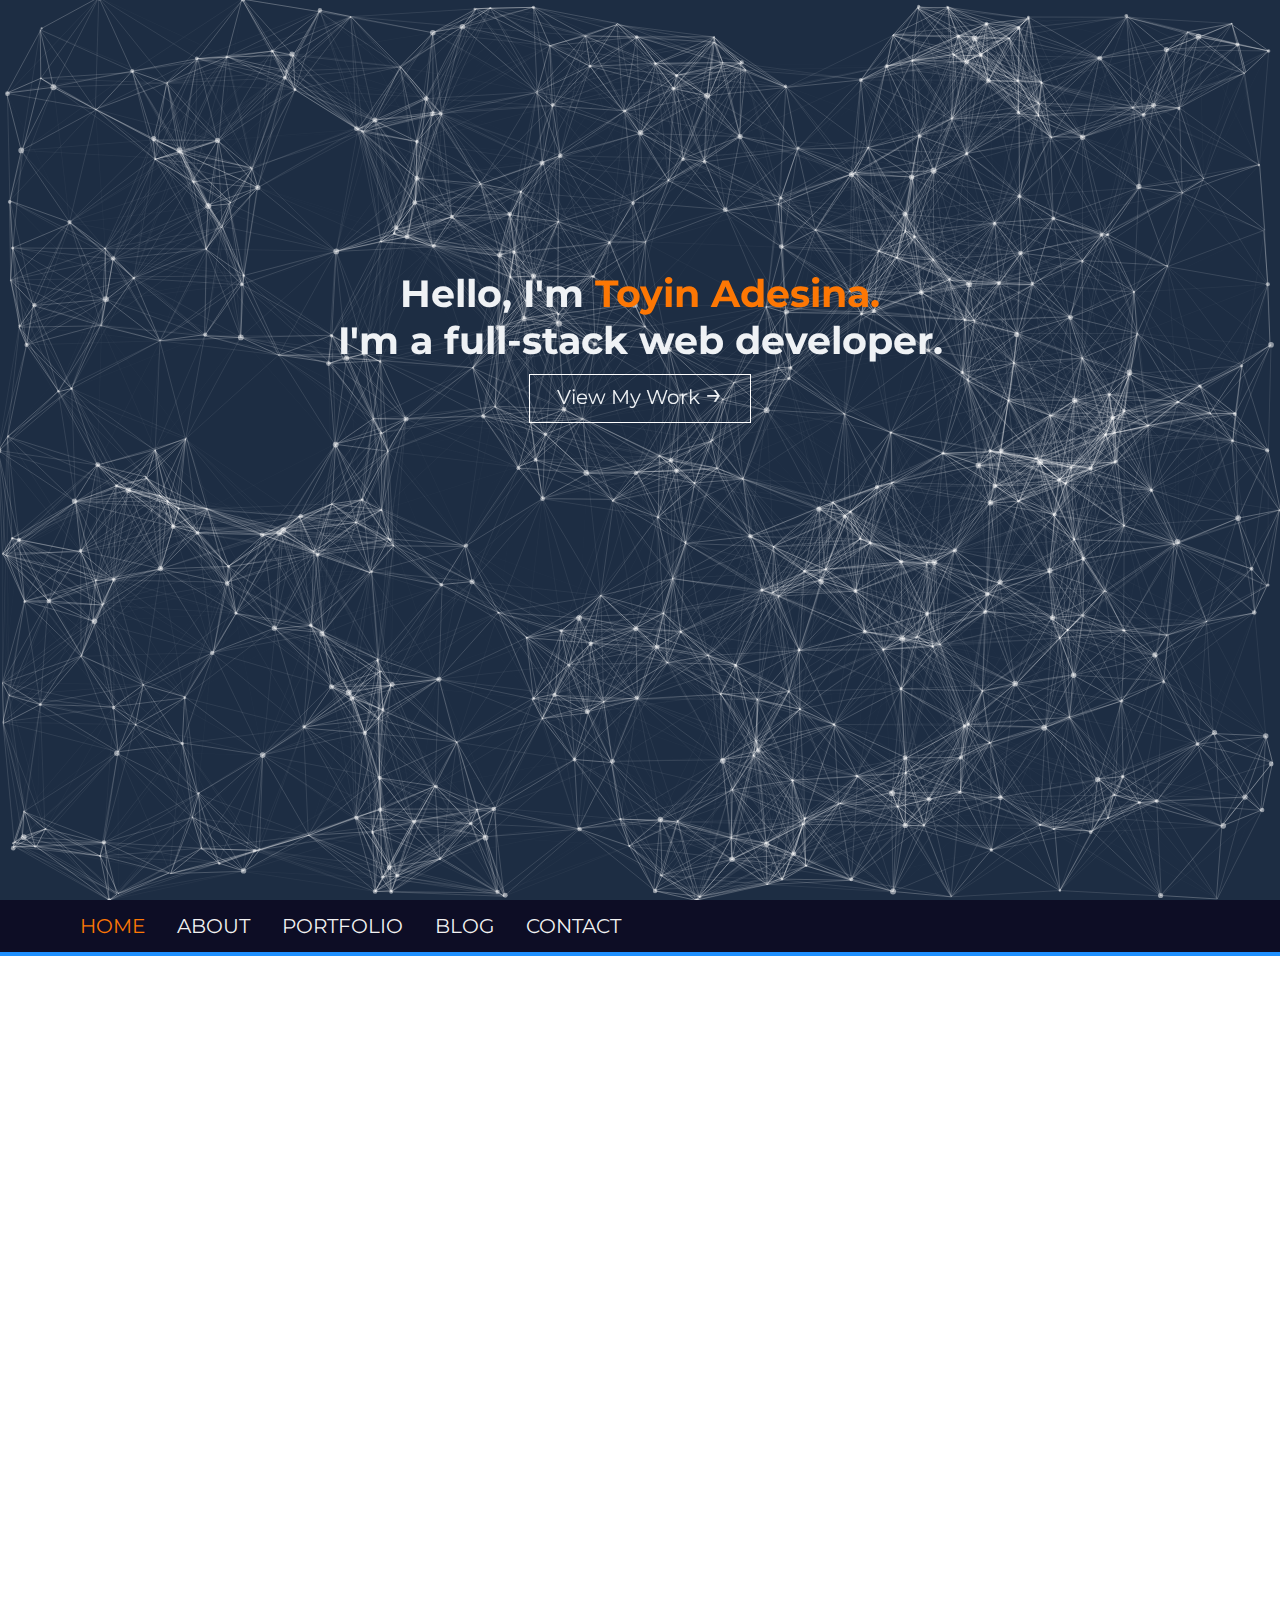
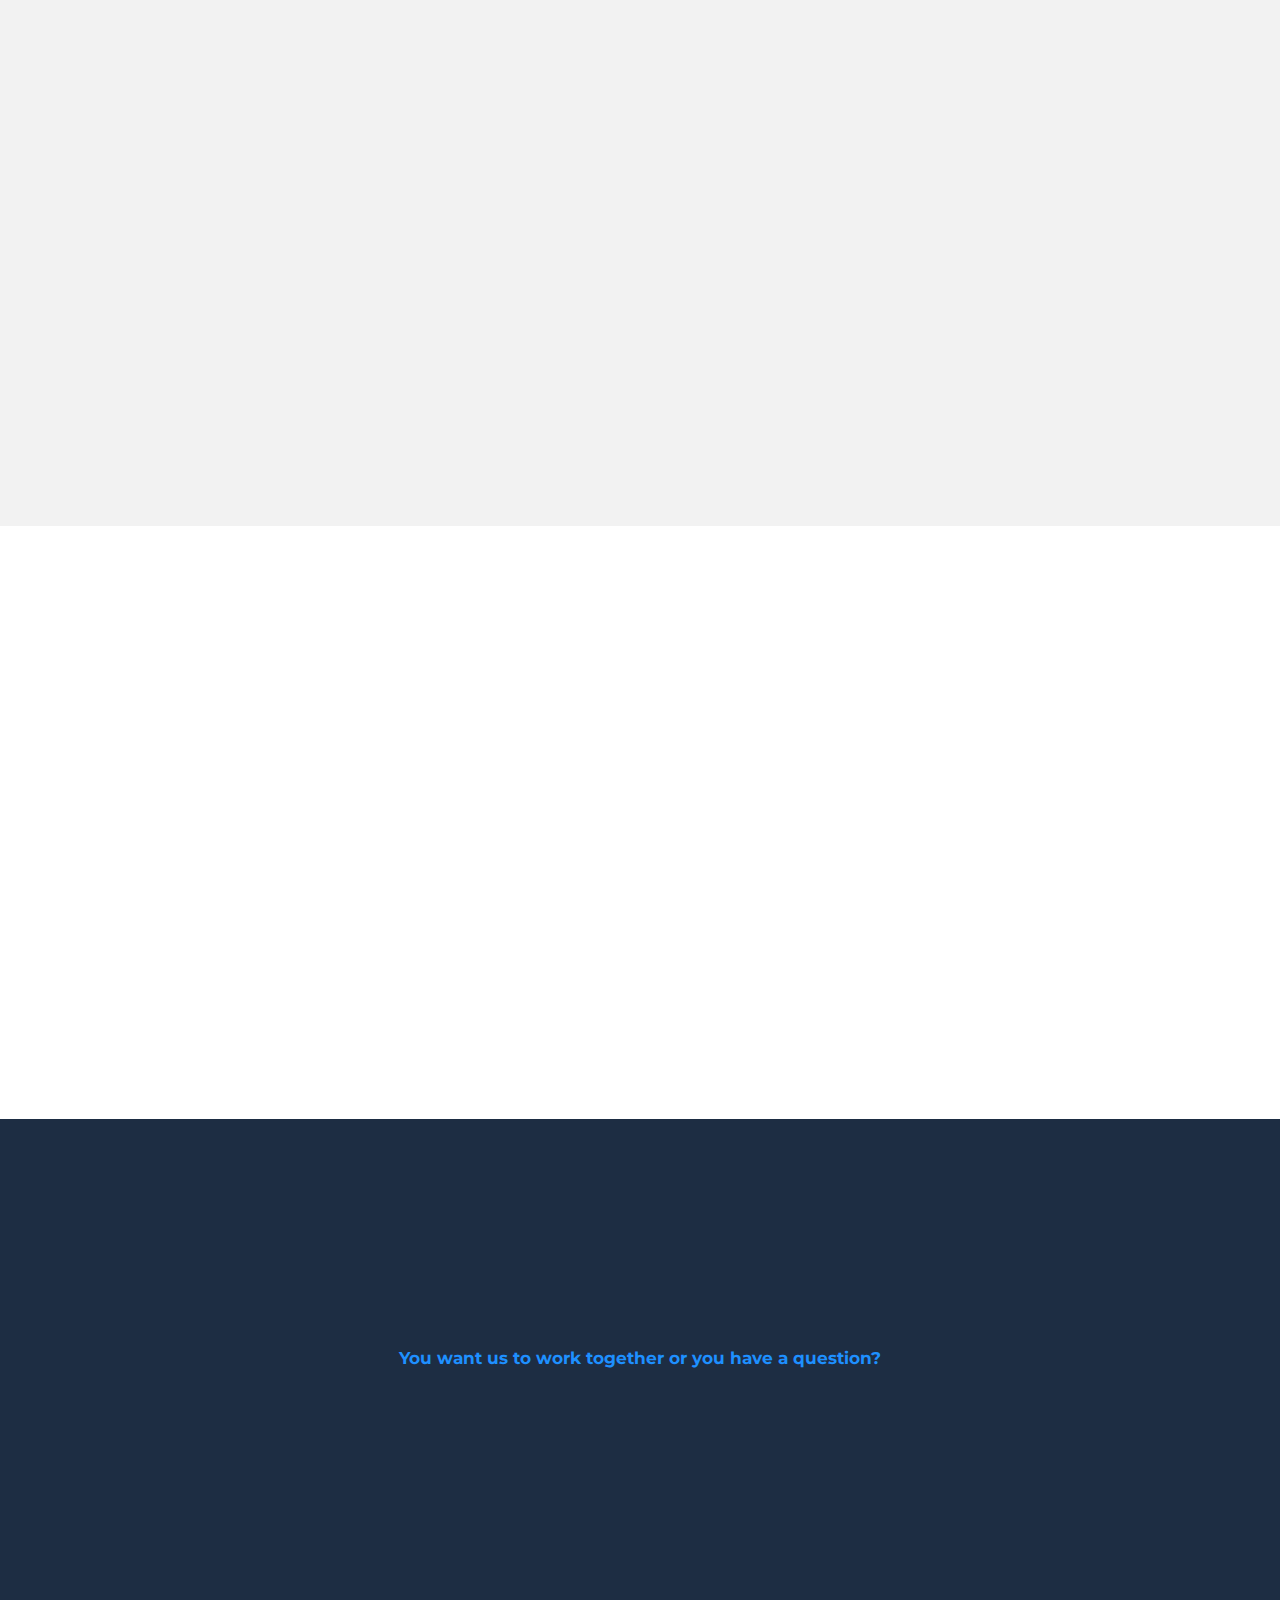
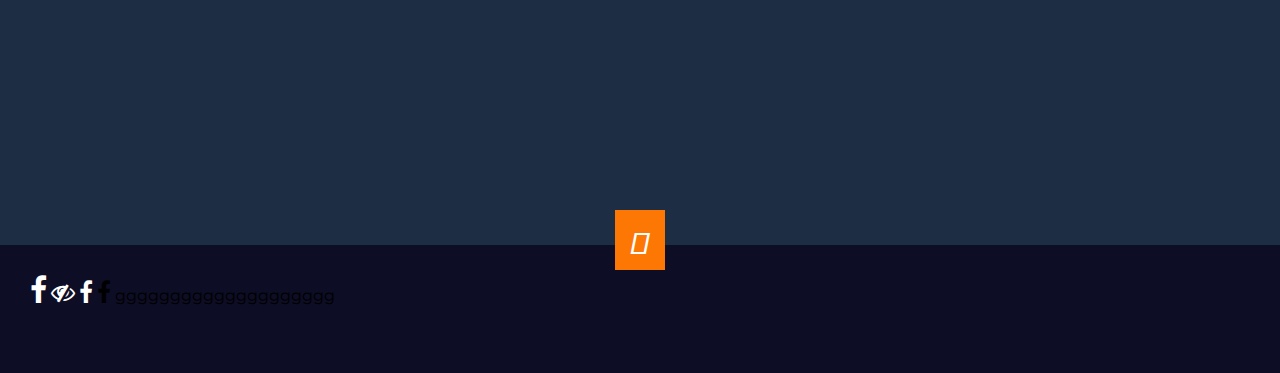
==== index.html @ 6b4f61cc "social media ongoing" ====
<!DOCTYPE html>
<html>
    <head>
        <meta name="viewport" content="width=device-width, initial-scale=1.0">
        <link rel="stylesheet" href="styles.css">
        <link rel="stylesheet" href="https://cdnjs.cloudflare.com/ajax/libs/font-awesome/4.7.0/css/font-awesome.min.css">
        <script src="js/jquery.js"></script>
        <script src="js/script.js"></script>
        <script src="js/particles_mini.js"></script>
        <script src="js/particle.js"></script>
        <script src="js/fontAwesome.js"></script>
        <!-- <script src="js/canvas.js"></script> -->
    </head>
    <body>
        <div class="view" id="home">
            <div id="particles-js" class="home">
                <div class="title">
                    <h1 style=" font-size: 38px;">Hello, I'm <span class="active">Toyin Adesina.</span><br/>
                        I'm a full-stack web developer.
                    </h1>
                    <div class="button">
                        <span>
                            View My Work
                        </span>
                        <span class="arrow">&#8594;</span>
                    </div>
                </div>
            </div>
            <div class="navbar_and_line">
                <div class="navbar">
                    <div class="pad-everything">
                        <a href="#home"><span class="menu active" data="home">Home</span></a>
                        <a href="#about"><span class="menu" data="about">About</span></a>
                        <a href="#projects"><span class="menu" data="portfolio">Portfolio</span></a>
                        <a href="#blog"><span class="menu" data="blog">Blog</span></a>
                        <a href="#contact"><span class="menu" data="contact">Contact</span></a>
                    </div>
                </div>
                <div class="navLine"></div>
            </div>
            <div id="about" class="">
                <div data="about" class="heading appear-div ">
                    <h1 id="aboutHead" class="js-scroll">About</h1>
                    <div class="line js-scroll"></div>
                </div>
                <div id="appear-div" class="appear-div flex-container">
                    <div class="js-scroll" >
                        <div class="qualities-icon">
                            <img src="images/icons8-fast-64.png" alt="Fast Icon" title="Fast Icon" srcset=""/>
                        </div>
                        <div class="qualities-content">
                            <h6>Speed</h6>
                            <p>I build websites that loads very fast and has a lag free interaction. This is my highest priority.</p>
                        </div>
                    </div>
                    <div class="js-scroll" >
                        <div class="qualities-icon">
                            <img src="images/icons8-increase-50.png" alt="Dynamic Icon" title="Dynamic Icon" srcset=""/>
                        </div>
                        <div class="qualities-content">
                            <h6>Dynamic</h6>
                            <p>Enough of viewing static sites, I will help make websites that are "alive". Interactive and Dynamic Website.</p>
                        </div>
                    </div>
                    <div class="js-scroll" >
                        <div class="qualities-icon">
                            <img src="images/icons8-responsive-65.png" alt="Responsive Icon" title="Responsive Icon" srcset=""/>
                        </div>
                        <div class="qualities-content">
                            <h6>Responsiveness</h6>
                            <p>Why will your website be adaptable to only one device. I build sites that are responsive on all devices ranging from Mobile Phones to "Mega" Screen Computers.</p>
                        </div>
                    </div>
                    <div class="js-scroll" >
                        <div class="qualities-icon">
                            <img src="images/icons8-website-64.png" alt="Optimize search Icon" title="Optimize search Icon" srcset=""/>
                        </div>
                        <div class="qualities-content">
                            <h6>SEO</h6>
                            <p>During the fast loading time of my websites, they are easily seen on Search Engine through keyword searches.</p>
                        </div>
                    </div>
                </div>
                <div data="about" class="flex-container-2 appear-div ">
                    <div class="myImgDiv js-scroll">
                        <div class="avatar">
                            <img src="images/Toyin-mirror.jpg" title="Adesina Oluwatoyin" alt="Adesina Toyin Picture">
                        </div>
                        <div class="avatar-content">
                            <h6>Who's this guy?</h6>
                            <p>I'm a Web Developer for Pi Square Tech, Nigeria, a freelance software engineer specialized in both front-end and back-end web development.</p>
                            <a href="#">Let's make something special.</a>
                        </div>
                    </div>
                    <div class="skills js-scroll" style="text-align: left;">
                        <div class="chart">
                            <div class="titleChart" style="width: 90%" >
                                <div class="barChart" >CSS</div> 
                            </div>
                        </div>
                        <div class="chart">
                            <div class="titleChart" style="width: 90%" >
                                <div class="barChart" >HTML</div> 
                            </div>
                        </div>
                        <div class="chart">
                            <div class="titleChart" style="width: 70%" >
                                <div class="barChart" >JavaScript</div> 
                            </div>
                        </div>
                        <div class="chart">
                            <div class="titleChart" style="width: 90%" >
                                <div class="barChart" >Jquery</div> 
                            </div>
                        </div>
                        <div class="chart">
                            <div class="titleChart" style="width: 70%" >
                                <div class="barChart" >React</div> 
                            </div>
                        </div>
                        <div class="chart">
                            <div class="titleChart" style="width: 70%" >
                                <div class="barChart" >Bootstrap</div> 
                            </div>
                        </div>
                        <div class="chart">
                            <div class="titleChart" style="width: 70%" >
                                <div class="barChart" >NodeJs</div> 
                            </div>
                        </div>
                        <div class="chart">
                            <div class="titleChart" style="width: 50%" >
                                <div class="barChart" >PHP</div> 
                            </div>
                        </div>
                        <div class="chart">
                            <div class="titleChart" style="width: 50%" >
                                <div class="barChart" >Photoshop</div> 
                            </div>
                        </div>

                    </div>             
                </div>
                <div id="projects" class="portfolio projects">
                    <div data="portfolio" class="heading appear-div">
                        <h1 id="aboutHead" class="js-scroll">Projects</h1>
                        <div class="line js-scroll"></div>
                    </div>
                    <div data="portfolio" class="flex-container-3 appear-div portfolio-boxes">
                        <!-- <div class="card-box" data-link="https://....">
                            <img src="" alt="">
                        </div> -->
                    </div>
                </div>

                <div class="blog" id="blog">
                    <div data="blog" class="heading appear-div">
                        <h1 id="aboutHead" class="js-scroll">Blog</h1>
                        <div class="line js-scroll"></div>
                    </div>
                    <div data="blog" class="appear-div heading ">
                        <div style="text-align: center; font-size: 40px; margin-bottom: 250px;" class="js-scroll">
                            BLOG COMING SOON!!!
                        </div>
                    </div>
                </div>

                <div class="contact" id="contact">
                    <div data="contact" class="heading-contact appear-div">
                        <h1 id="aboutHead" class="js-scroll">CONTACT</h1>
                        <div class="line-contact js-scroll"></div>
                    </div>
                    <p class="js-scrol">You want us to work together or you have a question?</p>
                    <div data="contact" class="appear-div inputs clear-fix">
                        <div class="js-scroll" style="margin: auto;">
                            <input type="text" placeholder="name"/><br/>
                            <input type="text" placeholder="email"/><br/>
                            <textarea name="" placeholder="Message" id="" rows="10"></textarea>
                        </div>
                        <div class="submit js-scroll" type="submit">Submit</div>
                    </div>
                    <div class="goUp">
                        <!-- <span class="arrow fas">&#xf102;</span> -->
                        <a style="text-decoration: none; color: white;" href="#home">
                            <i style='font-size:30px' class='fas'>&#xf102;</i>
                        </a>
                    </div>
                </div>
                <div class="social-div">
                    <div class="social flex-container-4">
                        <div>
                            <a style="text-decoration: none; color: white;" href="">
                                <i style='font-size:30px' class='fa fa-facebook'></i>
                                <i style="font-size:24px" class="fa">&#xf070;</i>
                                <i style="font-size:24px" class="fa">&#xf09a;</i>
                            </a>
                            <i style="font-size:24px" class="fa">&#xf09a;</i>
                            gggggggggggggggggggg
                        </div>
                        <div>
                            <img src="" alt="">
                        </div>
                        <div>
                            <img src="" alt="" srcset="">
                        </div>
                    </div>
                </div>
                <!-- <div>thehheth heheh eheheh</div> -->
            </div>
        </div>
        <!-- <canvas class="background"></canvas> -->
        <script src="js/particles_mini.js"></script>
        <script src="js/particle.js"></script>
    </body>
</html>
---- styles.css ----
@import url('https://fonts.googleapis.com/css2?family=Montserrat&family=Roboto&display=swap');
*{
    font-family: 'Montserrat', sans-serif;
    margin: 0;
}
.home{
  width: 100%;
  /* height: 100%; */
  /* background-color: #000; */
  background-image: url("");
  background-repeat: no-repeat;
  background-size: cover;
  background-position: 50% 50%;
  height: 100vh;
  background-color: #1d2d43; /*rgb(13, 13, 37);*/
  color: rgb(239, 242, 245);
  /* padding-top: 45vh */
}
view{
  width: 100vw;
}
.title{
  width: 100%;
  margin: auto;
  text-align: center;
  position: absolute;
  top: 30vh;
  /* background-color: blue; */
}
.active{
  color:#fd7704;
}

.button{
  margin-top: 10px;
  border: 1px solid white;
  font-size: 20px;
  width: 200px;
  margin-right: auto; 
  margin-left: auto; 
  padding: 0px 10px 10px 10px;
}
.button:hover{
  background-color: #3f85ec;
  cursor: pointer;
}
.navbar_and_line{
  width: 100%;
  z-index: 3;
}
.navbar_and_line.fixed{
  position: fixed;
  top: 0;
}
.navbar {
  /* padding-left: 20px; */
  overflow: hidden;
  background-color: rgb(13, 13, 37); /*rgb(8, 11, 48);*/
  position: relative;
  top: 0;
  width: 100%;
  transition: position 13s;
}

.navbar a {
  float: left;
  display: block;
  color: #f2f2f2;
  text-align: center;
  padding: 14px 16px;
  text-decoration: none;
  font-size: 20px;
}

.navbar a:hover {
  background: #1d2d43;
  color: #fd7704;
}

.navLine{
  height: 4px;
  background-color: dodgerblue;
}

.pad-everything{
  /* width: 60%; */
  padding-left: 5%;
  padding-right: 5%;
  text-transform: uppercase;
}

.heading{
  margin-top: 100px;
  margin-bottom: 50px;
  /* background-color: rgb(154, 163, 163); */
  text-align: center;
  text-transform: uppercase;
  font-size: 20px;
  color: #282829;
}
.line{
  width: 100px;
  height: 5px;
  background-color: #282829;
  margin-left: auto;
  margin-right: auto;
  margin-top: 10px;
}

.js-scroll {
  opacity: 0;
  transition: opacity 3000ms;
}

.js-scroll.scrolled {
  opacity: 1;
}
.arrow{
  font-size: 30px;
  /* width: 300px; */
}
.flex-container{
  display: flex;
  flex-wrap: wrap;
  /* background-color: DodgerBlue; */
  justify-content: center;
  margin-top: 20px;
}
.flex-container > div{
  /* background-color: #f1f1f1; */
  width: 250px;
  height: 350px;
  margin: 5px;
  text-align: center;
  /* line-height: 75px; */
  padding: 25px;
  color: #404042;
}
.qualities-icon{
  border: 3px solid dodgerblue;
  padding: 10px;
  width: 100px;
  height: 100px;
  margin: auto;
  border-radius: 50%;
}
.qualities-icon > img{
  width: 60px;
  height: 60px;
  position: relative;
  top: 20px;
}
.qualities-content > h6{
  font-size: 20px;
  line-height: 50px;
}
.qualities-content > p{
  line-height: 25px;
  text-align: justify;
}

.flex-container-2{
  display: flex;
  flex-wrap: wrap;
  /* background-color: DodgerBlue; */
  justify-content: center;
  /* margin-top: 20px; */
}
.flex-container-2 > div{
  /* background-color: #f1f1f1; */
  width: 550px;
  height: fit-content;
  margin: 30px;
  text-align: center;
  /* line-height: 75px; */
  padding: 25px;
  color: #404042;
}
.avatar{
  width: 60%;
  height: 300px;
  /* border: 1px solid black; */
  margin: auto;
  padding: 10px;
}
.myImgDiv > div >img {
  height: 100%;
}
.avatar-content{
  width: 60%;
  /* border: 1px solid black; */
  margin: auto;
  padding: 10px;
}
.avatar-content > h6{
  font-size: 20px;
  line-height: 50px;
}
.avatar-content > p{
  line-height: 25px;
  text-align: justify;
}
a, a:hover{
  text-decoration: none;
}
.chart{
  height: 40px;
  background-color: #bec0bc;
  width: 100%;
  margin-bottom: 17px;
  
}
.titleChart{
 height: 40px;
 background-color: #197de2;
}
.barChart{
  height: 30px;
  background-color: #1e90ff;
  width: 10vw;
  text-align: center;
  color: #f2f2f2;
  /* font-size: 1.5vw; */
  font-weight: bold;
  padding-top: 10px;
}

.projects{
  background-color: #f2f2f2;
  padding: 15px;
}
.blog{
  padding: 15px;
}

/* .card-box{} */

.flex-container-3{
  display: flex;
  flex-wrap: wrap;
  /* background-color: DodgerBlue; */
  justify-content: center;
  /* margin-top: 20px; */
}
.flex-container-3 > div{
  background-color: #fff;
  width: 450px;
  height: 200px;
  margin: 10px;
  text-align: center;
  /* line-height: 75px; */
  /* padding: 25px; */
  color: #404042;
}
.card-box{
  /* background-position: center; */
  background-position: center; /* Center the image */
  background-repeat: no-repeat, repeat; /* Do not repeat the image */
  background-size: contain;
  border-radius: 5px;
  box-shadow: 3px 3px 10px 2px;
}
.card-box:hover{
  /* background:rgb(239, 242, 245); */
  /* cursor: pointer; */
}
.overlay-card{
  width: 100%;
  height: 100%;
  background-color: rgb(255, 255, 255, 0.9);
  display: none;
  border-radius: 5px;
  font-size: large;
}

.contact{
  background-color: #1d2d43; /*rgb(13, 13, 37);*/
  padding: 15px;
  color: #fff;
}

.heading-contact{
  margin-top: 100px;
  margin-bottom: 50px;
  /* background-color: rgb(154, 163, 163); */
  text-align: center;
  text-transform: uppercase;
  font-size: 20px;
}
.line-contact{
  width: 100px;
  height: 5px;
  background-color: #ffffff;
  margin-left: auto;
  margin-right: auto;
  margin-top: 10px;
}
.contact > p{
  color: dodgerblue;
  text-align: center;
  font-size: 17px;
  font-weight: bold;
}
div.inputs{
  width: 400px;
  margin: auto;
  padding: 15px;
  /* background-color: dodgerblue; */
}
input, textarea{
  margin-top: 8px;
  width: 100%;
  padding: 10px;
  background-color: rgb(13, 13, 37); /*rgb(8, 11, 48);*/
  border: none;
  color: #fff;
}
input{
  height: 20px;
}
.submit{
  padding: 15px;
  margin-top: 8px;
  border: 1px solid #fff;
  background-color: rgb(13, 13, 37);
  width: 80px;
  /* float: right; */
  /* clear: left; */
  text-align: center;
  margin-bottom: 25px;
}
.submit:hover{
  cursor: pointer;
  background-color: dodgerblue;
}
/* .clear-fix {
  overflow: auto;
} */
.goUp{
  width: 40px;
  height: 40px;
  background-color: #fd7704;
  padding: 15px 5px 5px 5px;
  text-align: center;
  margin: auto;
  position: relative;
  top: 40px;
}
.social-div{
  background-color: rgb(13, 13, 37);
  padding: 30px;
}
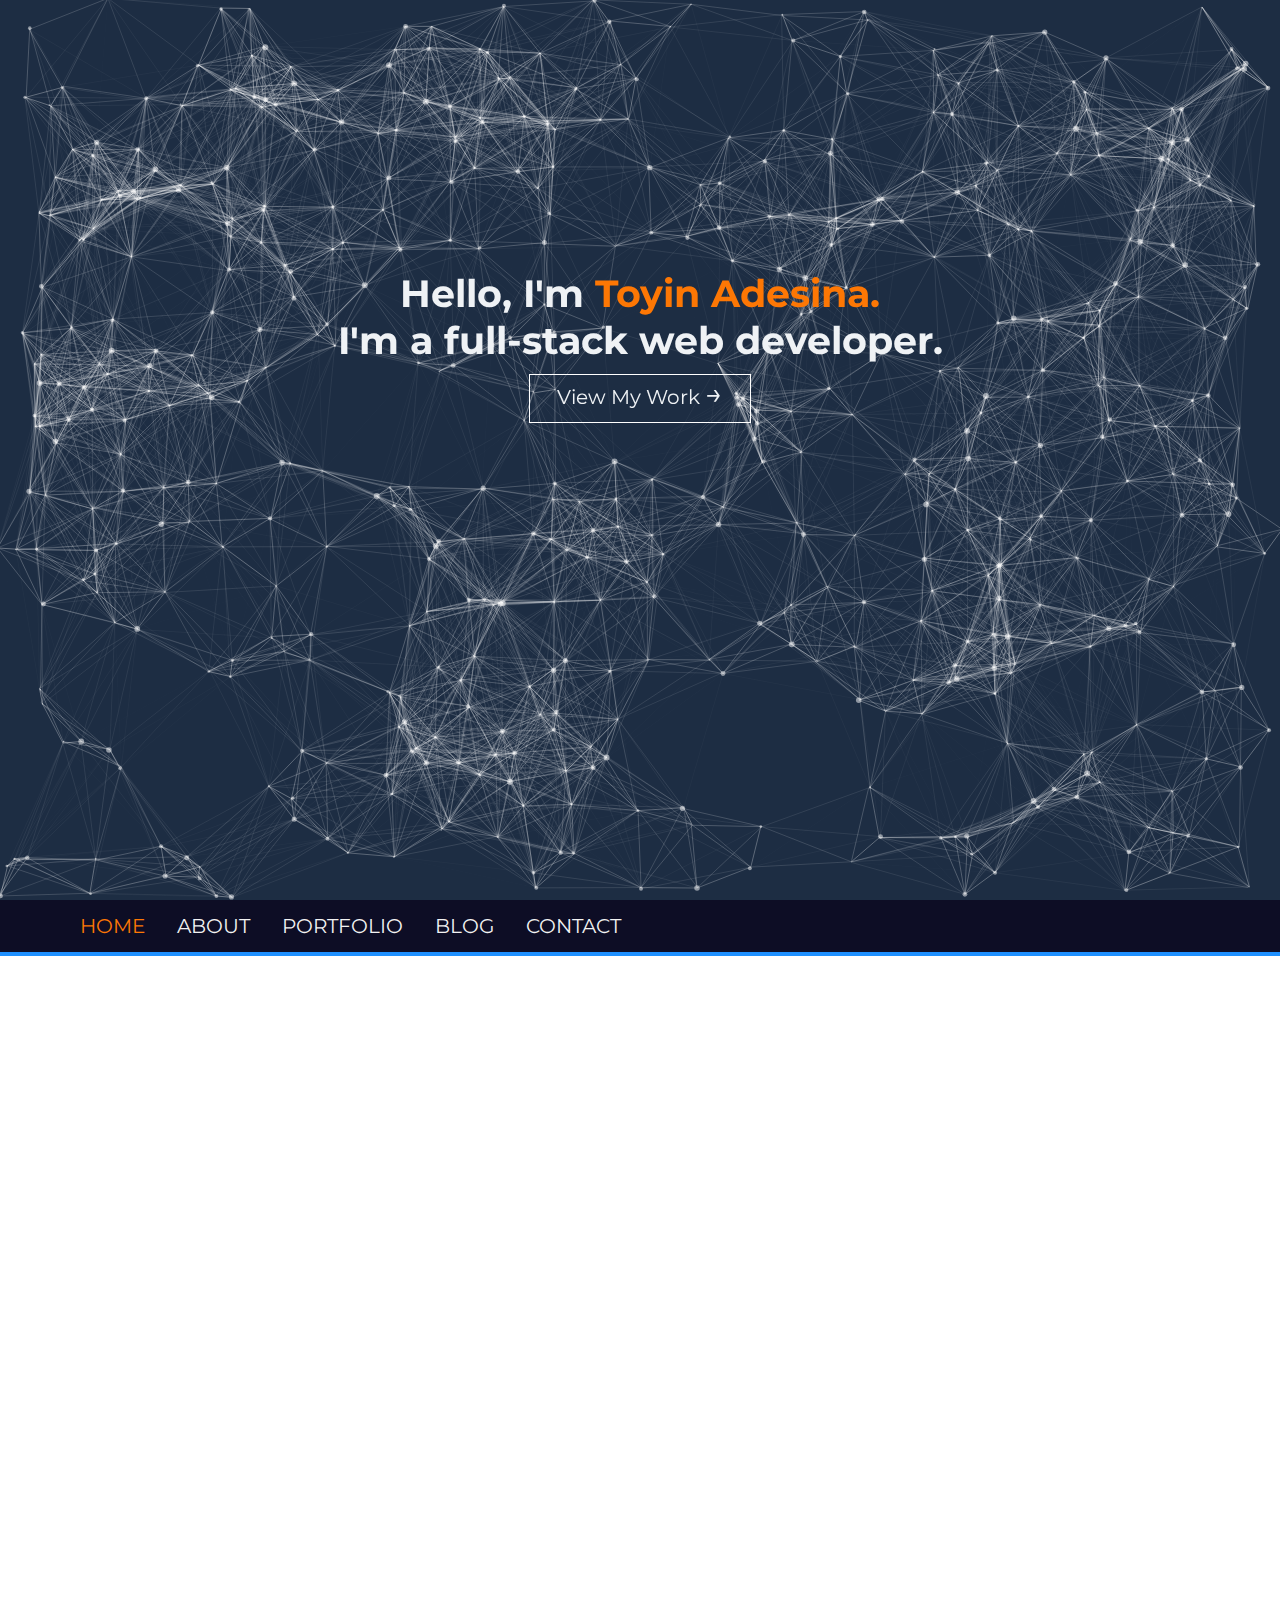
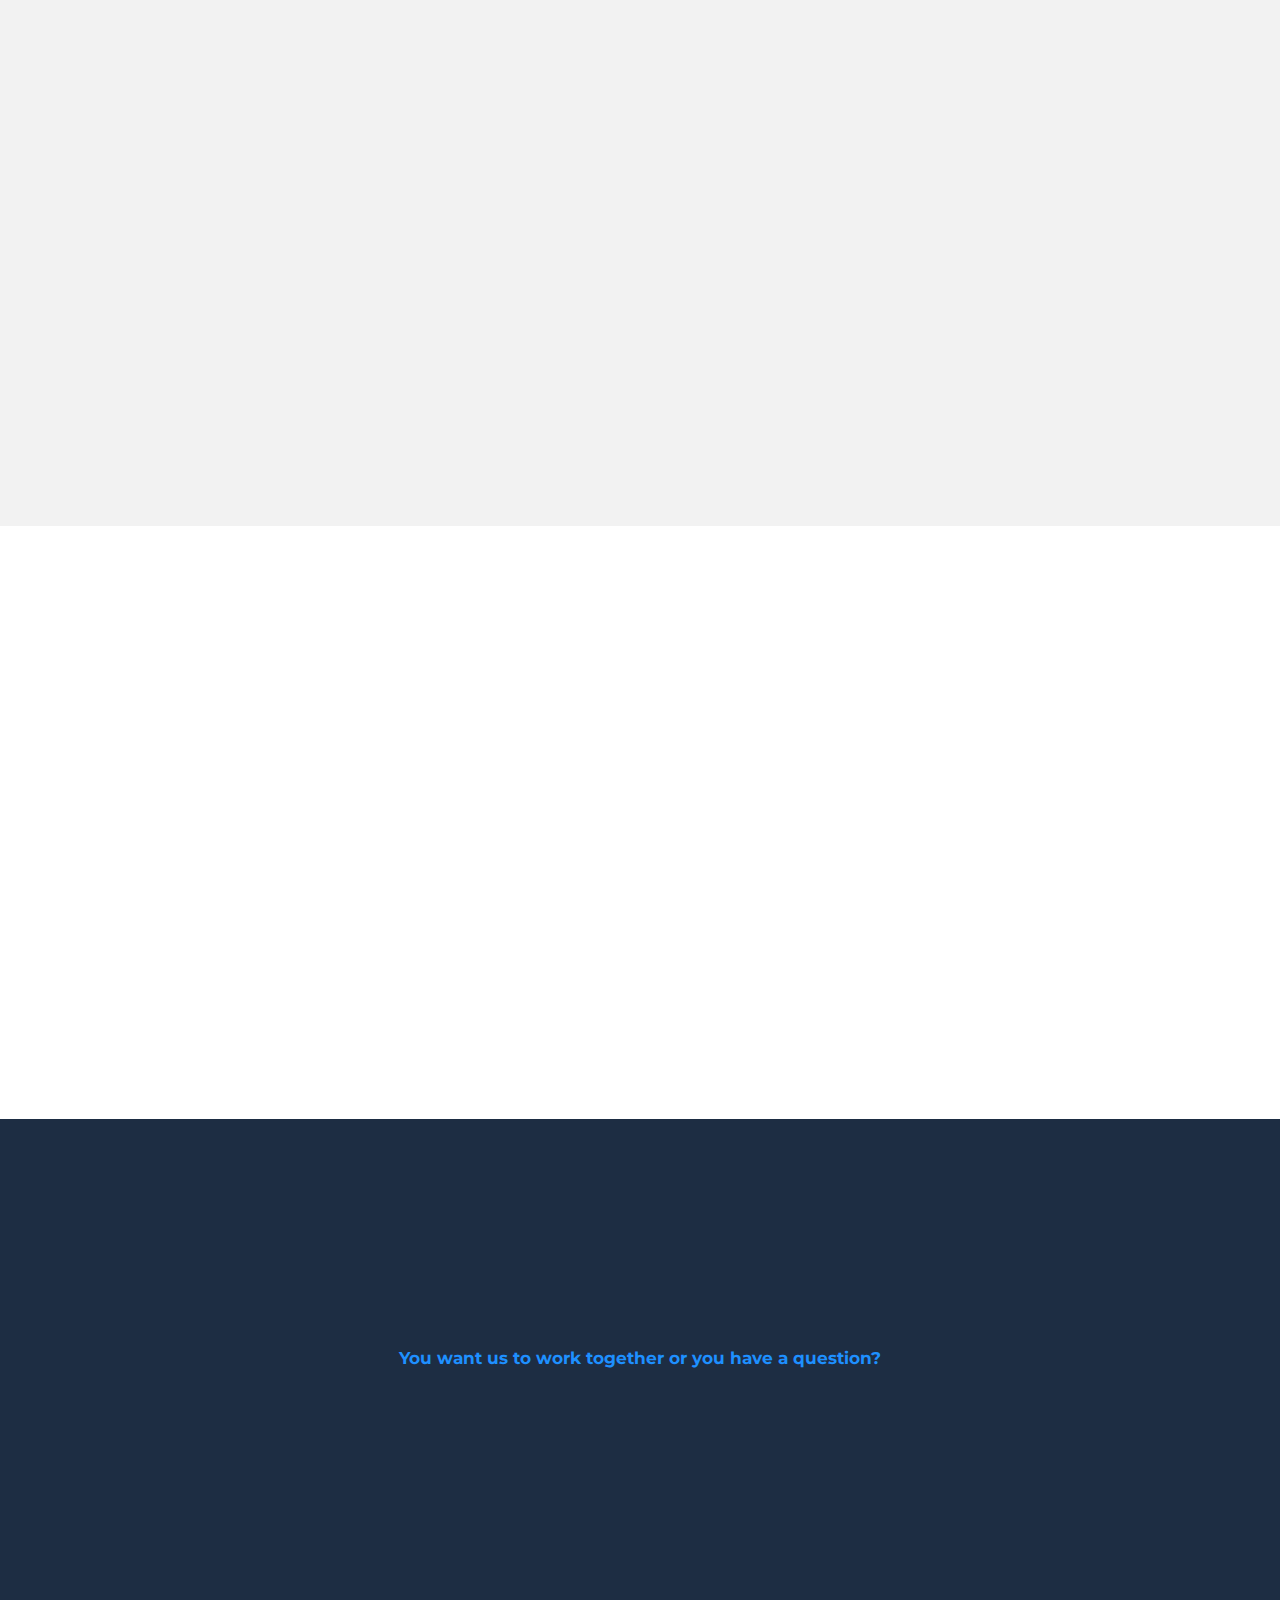
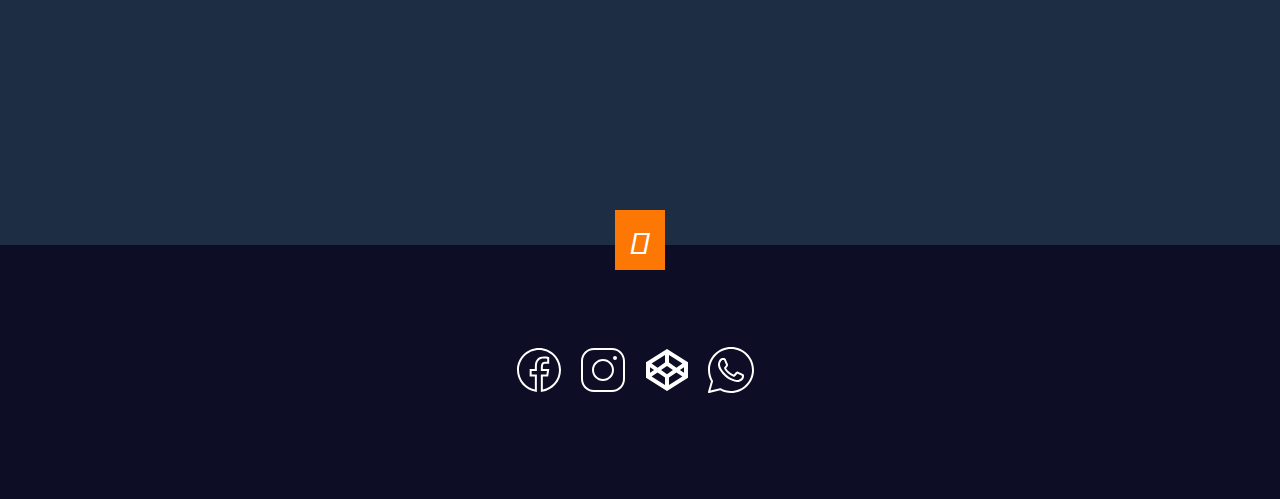
==== commit 31690fdd: "social media done" ====
--- a/index.html
+++ b/index.html
@@ -188,21 +188,30 @@
                 </div>
                 <div class="social-div">
                     <div class="social flex-container-4">
-                        <div>
-                            <a style="text-decoration: none; color: white;" href="">
-                                <i style='font-size:30px' class='fa fa-facebook'></i>
-                                <i style="font-size:24px" class="fa">&#xf070;</i>
-                                <i style="font-size:24px" class="fa">&#xf09a;</i>
-                            </a>
-                            <i style="font-size:24px" class="fa">&#xf09a;</i>
-                            gggggggggggggggggggg
-                        </div>
-                        <div>
-                            <img src="" alt="">
-                        </div>
-                        <div>
-                            <img src="" alt="" srcset="">
-                        </div>
+                        <span>
+                            <a style="text-decoration: none; color: white;" target="_blank" href="https://web.facebook.com/emmanuel.t.adesina/">
+                                <svg fill="#fff" xmlns="http://www.w3.org/2000/svg"  viewBox="0 0 50 50" width="50px" height="50px"><path d="M 25 3 C 12.861562 3 3 12.861562 3 25 C 3 36.019135 11.127533 45.138355 21.712891 46.728516 L 22.861328 46.902344 L 22.861328 29.566406 L 17.664062 29.566406 L 17.664062 26.046875 L 22.861328 26.046875 L 22.861328 21.373047 C 22.861328 18.494965 23.551973 16.599417 24.695312 15.410156 C 25.838652 14.220896 27.528004 13.621094 29.878906 13.621094 C 31.758714 13.621094 32.490022 13.734993 33.185547 13.820312 L 33.185547 16.701172 L 30.738281 16.701172 C 29.349697 16.701172 28.210449 17.475903 27.619141 18.507812 C 27.027832 19.539724 26.84375 20.771816 26.84375 22.027344 L 26.84375 26.044922 L 32.966797 26.044922 L 32.421875 29.564453 L 26.84375 29.564453 L 26.84375 46.929688 L 27.978516 46.775391 C 38.71434 45.319366 47 36.126845 47 25 C 47 12.861562 37.138438 3 25 3 z M 25 5 C 36.057562 5 45 13.942438 45 25 C 45 34.729791 38.035799 42.731796 28.84375 44.533203 L 28.84375 31.564453 L 34.136719 31.564453 L 35.298828 24.044922 L 28.84375 24.044922 L 28.84375 22.027344 C 28.84375 20.989871 29.033574 20.060293 29.353516 19.501953 C 29.673457 18.943614 29.981865 18.701172 30.738281 18.701172 L 35.185547 18.701172 L 35.185547 12.009766 L 34.318359 11.892578 C 33.718567 11.811418 32.349197 11.621094 29.878906 11.621094 C 27.175808 11.621094 24.855567 12.357448 23.253906 14.023438 C 21.652246 15.689426 20.861328 18.170128 20.861328 21.373047 L 20.861328 24.046875 L 15.664062 24.046875 L 15.664062 31.566406 L 20.861328 31.566406 L 20.861328 44.470703 C 11.816995 42.554813 5 34.624447 5 25 C 5 13.942438 13.942438 5 25 5 z"/>
+                                </svg>
+                            </a>
+                        </span>
+                        <span>
+                            <a style="text-decoration: none; color: white;" target="_blank" href="https://www.instagram.com/etoyin.adesina/">
+                                <svg fill="#fff" xmlns="http://www.w3.org/2000/svg"  viewBox="0 0 50 50" width="50px" height="50px"><path d="M 16 3 C 8.8324839 3 3 8.8324839 3 16 L 3 34 C 3 41.167516 8.8324839 47 16 47 L 34 47 C 41.167516 47 47 41.167516 47 34 L 47 16 C 47 8.8324839 41.167516 3 34 3 L 16 3 z M 16 5 L 34 5 C 40.086484 5 45 9.9135161 45 16 L 45 34 C 45 40.086484 40.086484 45 34 45 L 16 45 C 9.9135161 45 5 40.086484 5 34 L 5 16 C 5 9.9135161 9.9135161 5 16 5 z M 37 11 A 2 2 0 0 0 35 13 A 2 2 0 0 0 37 15 A 2 2 0 0 0 39 13 A 2 2 0 0 0 37 11 z M 25 14 C 18.936712 14 14 18.936712 14 25 C 14 31.063288 18.936712 36 25 36 C 31.063288 36 36 31.063288 36 25 C 36 18.936712 31.063288 14 25 14 z M 25 16 C 29.982407 16 34 20.017593 34 25 C 34 29.982407 29.982407 34 25 34 C 20.017593 34 16 29.982407 16 25 C 16 20.017593 20.017593 16 25 16 z"/>
+                                </svg>
+                            </a>
+                        </span>
+                        <span>
+                            <a style="text-decoration: none; color: white;" target="_blank" href="https://codepen.io/etoyin">
+                                <svg fill="#fff" xmlns="http://www.w3.org/2000/svg"  viewBox="0 0 50 50" width="50px" height="50px"><path d="M 25 4 L 4 17.34375 L 4 32.652344 L 25 46 L 46 32.65625 L 46 17.34375 Z M 25 29.183594 L 19.066406 25.070313 L 25 21.023438 L 30.933594 25.070313 Z M 27 17.605469 L 27 9.949219 L 40.429688 18.484375 L 34.410156 22.65625 Z M 23 17.605469 L 15.589844 22.65625 L 9.570313 18.484375 L 23 9.949219 Z M 12.09375 25.042969 L 8 27.832031 L 8 22.203125 Z M 15.570313 27.453125 L 23 32.605469 L 23 40.050781 L 9.589844 31.527344 Z M 27 32.605469 L 34.429688 27.453125 L 40.410156 31.527344 L 27 40.050781 Z M 37.90625 25.042969 L 42 22.203125 L 42 27.832031 Z"/>
+                                </svg>
+                            </a>
+                        </span>
+                        <span>
+                            <a style="text-decoration: none; color: white;" target="_blank" href="https://wa.me/+2347081607729">
+                                <svg fill="#fff" xmlns="http://www.w3.org/2000/svg"  viewBox="0 0 50 50" width="50px" height="50px"><path d="M 25 2 C 12.309534 2 2 12.309534 2 25 C 2 29.079097 3.1186875 32.88588 4.984375 36.208984 L 2.0371094 46.730469 A 1.0001 1.0001 0 0 0 3.2402344 47.970703 L 14.210938 45.251953 C 17.434629 46.972929 21.092591 48 25 48 C 37.690466 48 48 37.690466 48 25 C 48 12.309534 37.690466 2 25 2 z M 25 4 C 36.609534 4 46 13.390466 46 25 C 46 36.609534 36.609534 46 25 46 C 21.278025 46 17.792121 45.029635 14.761719 43.333984 A 1.0001 1.0001 0 0 0 14.033203 43.236328 L 4.4257812 45.617188 L 7.0019531 36.425781 A 1.0001 1.0001 0 0 0 6.9023438 35.646484 C 5.0606869 32.523592 4 28.890107 4 25 C 4 13.390466 13.390466 4 25 4 z M 16.642578 13 C 16.001539 13 15.086045 13.23849 14.333984 14.048828 C 13.882268 14.535548 12 16.369511 12 19.59375 C 12 22.955271 14.331391 25.855848 14.613281 26.228516 L 14.615234 26.228516 L 14.615234 26.230469 C 14.588494 26.195329 14.973031 26.752191 15.486328 27.419922 C 15.999626 28.087653 16.717405 28.96464 17.619141 29.914062 C 19.422612 31.812909 21.958282 34.007419 25.105469 35.349609 C 26.554789 35.966779 27.698179 36.339417 28.564453 36.611328 C 30.169845 37.115426 31.632073 37.038799 32.730469 36.876953 C 33.55263 36.755876 34.456878 36.361114 35.351562 35.794922 C 36.246248 35.22873 37.12309 34.524722 37.509766 33.455078 C 37.786772 32.688244 37.927591 31.979598 37.978516 31.396484 C 38.003976 31.104927 38.007211 30.847602 37.988281 30.609375 C 37.969311 30.371148 37.989581 30.188664 37.767578 29.824219 C 37.302009 29.059804 36.774753 29.039853 36.224609 28.767578 C 35.918939 28.616297 35.048661 28.191329 34.175781 27.775391 C 33.303883 27.35992 32.54892 26.991953 32.083984 26.826172 C 31.790239 26.720488 31.431556 26.568352 30.914062 26.626953 C 30.396569 26.685553 29.88546 27.058933 29.587891 27.5 C 29.305837 27.918069 28.170387 29.258349 27.824219 29.652344 C 27.819619 29.649544 27.849659 29.663383 27.712891 29.595703 C 27.284761 29.383815 26.761157 29.203652 25.986328 28.794922 C 25.2115 28.386192 24.242255 27.782635 23.181641 26.847656 L 23.181641 26.845703 C 21.603029 25.455949 20.497272 23.711106 20.148438 23.125 C 20.171937 23.09704 20.145643 23.130901 20.195312 23.082031 L 20.197266 23.080078 C 20.553781 22.728924 20.869739 22.309521 21.136719 22.001953 C 21.515257 21.565866 21.68231 21.181437 21.863281 20.822266 C 22.223954 20.10644 22.02313 19.318742 21.814453 18.904297 L 21.814453 18.902344 C 21.828863 18.931014 21.701572 18.650157 21.564453 18.326172 C 21.426943 18.001263 21.251663 17.580039 21.064453 17.130859 C 20.690033 16.232501 20.272027 15.224912 20.023438 14.634766 L 20.023438 14.632812 C 19.730591 13.937684 19.334395 13.436908 18.816406 13.195312 C 18.298417 12.953717 17.840778 13.022402 17.822266 13.021484 L 17.820312 13.021484 C 17.450668 13.004432 17.045038 13 16.642578 13 z M 16.642578 15 C 17.028118 15 17.408214 15.004701 17.726562 15.019531 C 18.054056 15.035851 18.033687 15.037192 17.970703 15.007812 C 17.906713 14.977972 17.993533 14.968282 18.179688 15.410156 C 18.423098 15.98801 18.84317 16.999249 19.21875 17.900391 C 19.40654 18.350961 19.582292 18.773816 19.722656 19.105469 C 19.863021 19.437122 19.939077 19.622295 20.027344 19.798828 L 20.027344 19.800781 L 20.029297 19.802734 C 20.115837 19.973483 20.108185 19.864164 20.078125 19.923828 C 19.867096 20.342656 19.838461 20.445493 19.625 20.691406 C 19.29998 21.065838 18.968453 21.483404 18.792969 21.65625 C 18.639439 21.80707 18.36242 22.042032 18.189453 22.501953 C 18.016221 22.962578 18.097073 23.59457 18.375 24.066406 C 18.745032 24.6946 19.964406 26.679307 21.859375 28.347656 C 23.05276 29.399678 24.164563 30.095933 25.052734 30.564453 C 25.940906 31.032973 26.664301 31.306607 26.826172 31.386719 C 27.210549 31.576953 27.630655 31.72467 28.119141 31.666016 C 28.607627 31.607366 29.02878 31.310979 29.296875 31.007812 L 29.298828 31.005859 C 29.655629 30.601347 30.715848 29.390728 31.224609 28.644531 C 31.246169 28.652131 31.239109 28.646231 31.408203 28.707031 L 31.408203 28.708984 L 31.410156 28.708984 C 31.487356 28.736474 32.454286 29.169267 33.316406 29.580078 C 34.178526 29.990889 35.053561 30.417875 35.337891 30.558594 C 35.748225 30.761674 35.942113 30.893881 35.992188 30.894531 C 35.995572 30.982516 35.998992 31.07786 35.986328 31.222656 C 35.951258 31.624292 35.8439 32.180225 35.628906 32.775391 C 35.523582 33.066746 34.975018 33.667661 34.283203 34.105469 C 33.591388 34.543277 32.749338 34.852514 32.4375 34.898438 C 31.499896 35.036591 30.386672 35.087027 29.164062 34.703125 C 28.316336 34.437036 27.259305 34.092596 25.890625 33.509766 C 23.114812 32.325956 20.755591 30.311513 19.070312 28.537109 C 18.227674 27.649908 17.552562 26.824019 17.072266 26.199219 C 16.592866 25.575584 16.383528 25.251054 16.208984 25.021484 L 16.207031 25.019531 C 15.897202 24.609805 14 21.970851 14 19.59375 C 14 17.077989 15.168497 16.091436 15.800781 15.410156 C 16.132721 15.052495 16.495617 15 16.642578 15 z"/>
+                                </svg>
+                            </a>
+                        </span>
                     </div>
                 </div>
                 <!-- <div>thehheth heheh eheheh</div> -->
--- a/styles.css
+++ b/styles.css
@@ -348,5 +348,15 @@
 }
 .social-div{
   background-color: rgb(13, 13, 37);
-  padding: 30px;
+  padding: 100px;
+}
+
+.social{
+  width: 300px;
+  margin: auto;
+  /* background-color: #f2f2f2; */
+  text-align: center;
+}
+.social>span{
+  margin-right: 10px;
 }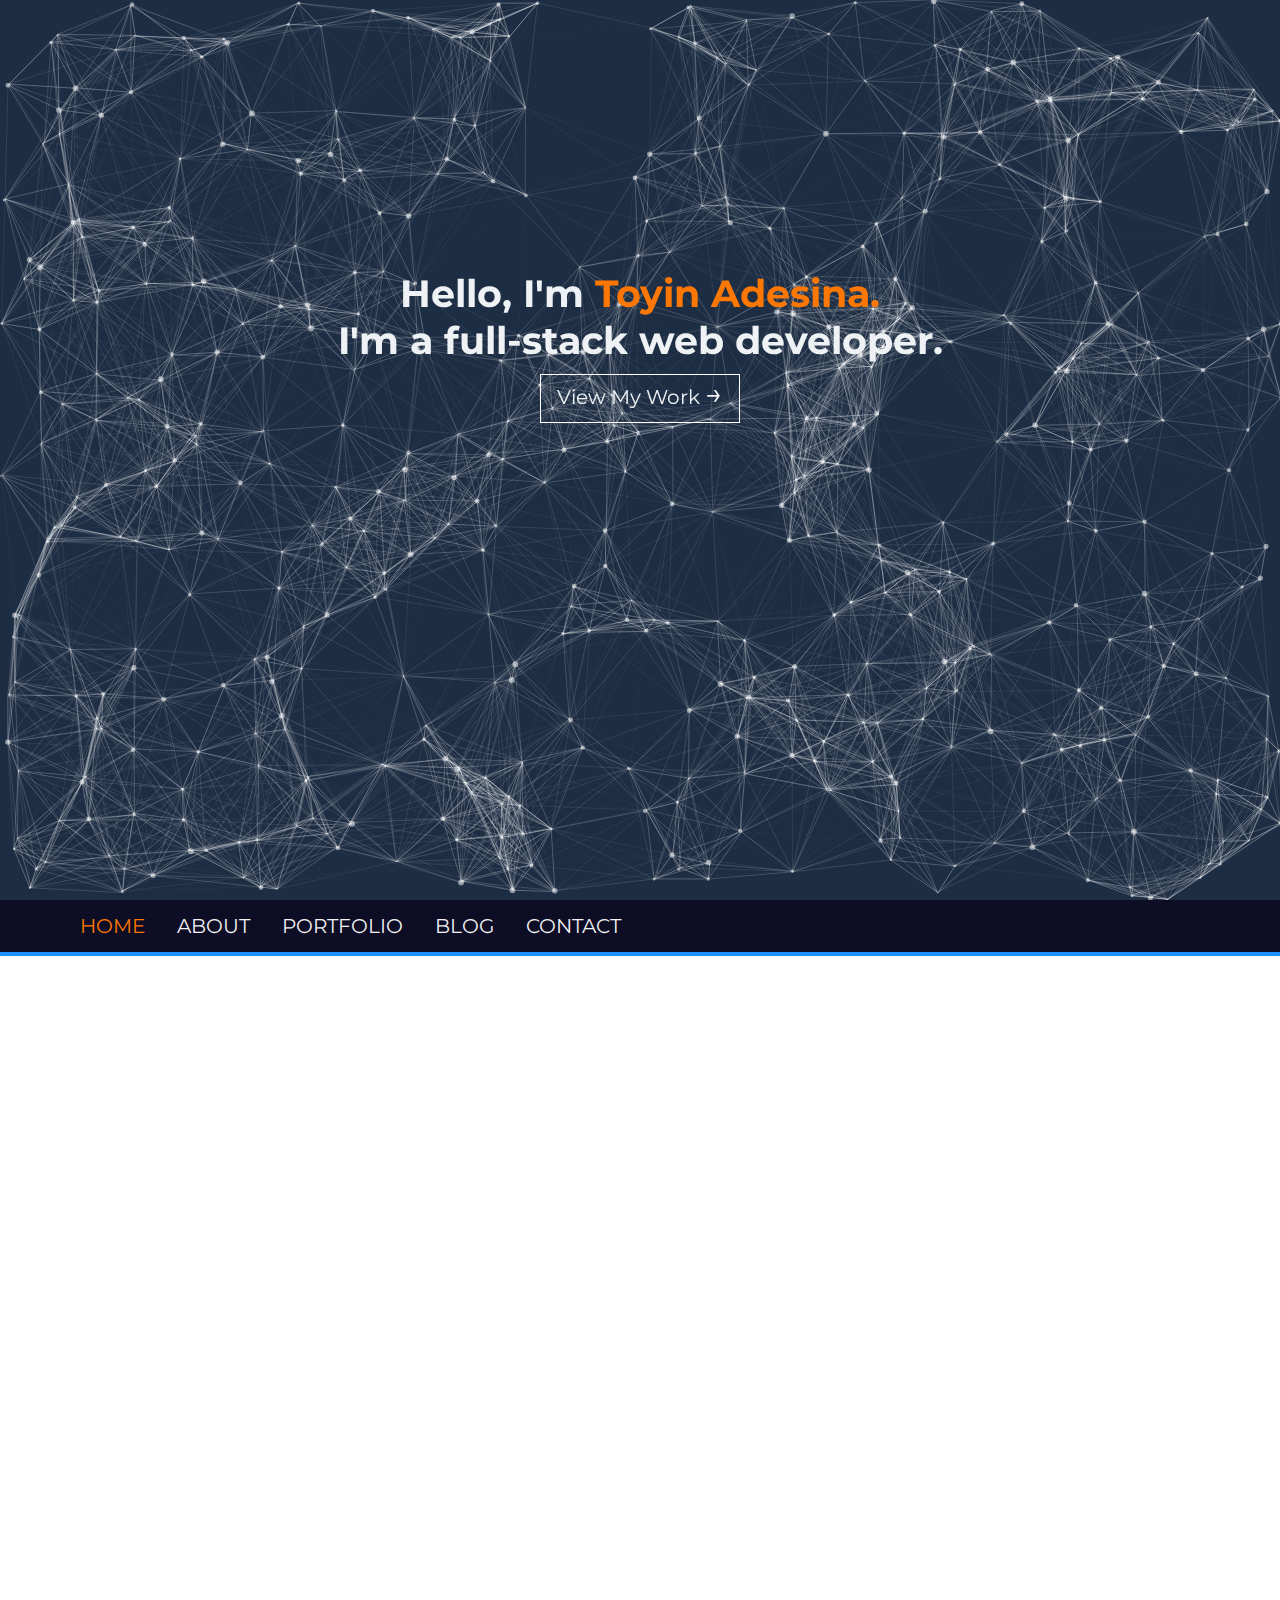
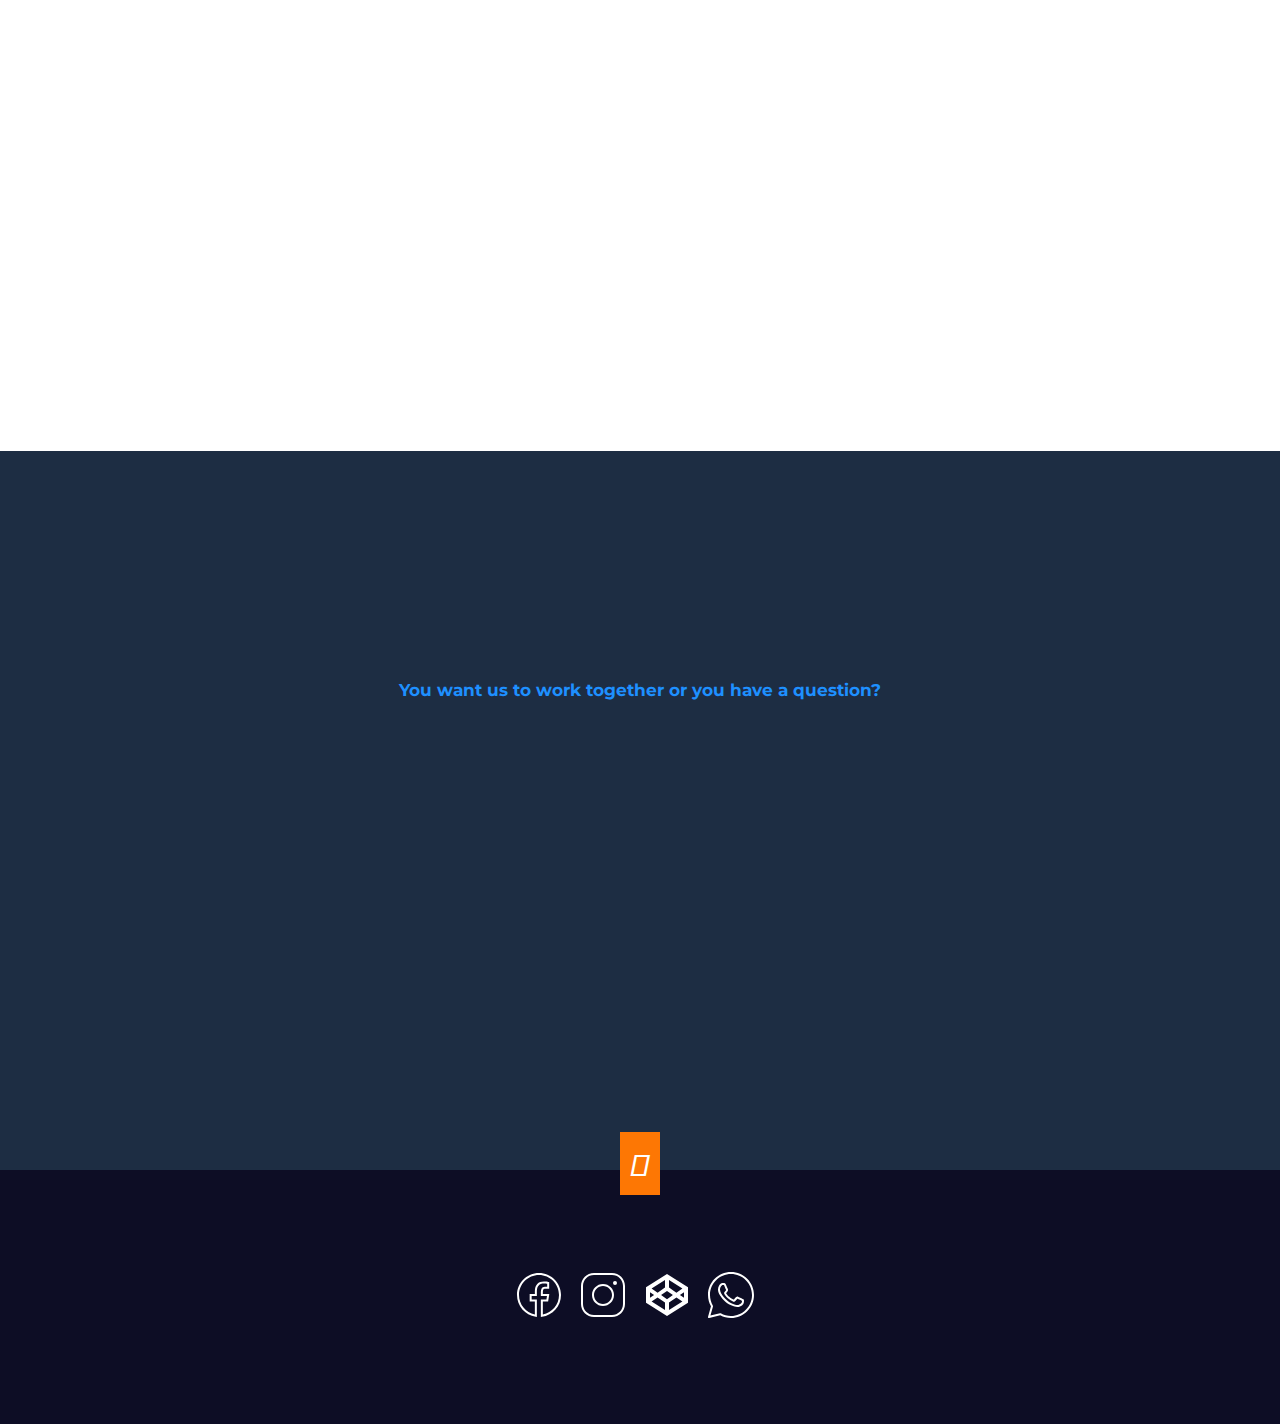
==== commit 0a02aaba: "mobile done" ====
--- a/index.html
+++ b/index.html
@@ -36,6 +36,19 @@
                         <a href="#contact"><span class="menu" data="contact">Contact</span></a>
                     </div>
                 </div>
+                <div class="responsive_nav">
+                    <div class="pad-everything">
+                        <div class="nav-icon open"><i style="font-size: 30px;" class="fa fa-navicon"></i></div>
+                        <div class="nav-icon close"><i style="font-size: 30px;" class="fa fa-close"></i></div>
+                        <div class="clickables">
+                            <a href="#home"><div class="menu active" data="home">Home</div></a>
+                            <a href="#about"><div class="menu" data="about">About</div></a>
+                            <a href="#projects"><div class="menu" data="portfolio">Portfolio</div></a>
+                            <a href="#blog"><div class="menu" data="blog">Blog</div></a>
+                            <a href="#contact"><div class="menu" data="contact">Contact</div></a>
+                        </div>
+                    </div>
+                </div>
                 <div class="navLine"></div>
             </div>
             <div id="about" class="">
@@ -172,11 +185,11 @@
                     </div>
                     <p class="js-scrol">You want us to work together or you have a question?</p>
                     <div data="contact" class="appear-div inputs clear-fix">
-                        <div class="js-scroll" style="margin: auto;">
+                        <form class="js-scroll form" style="margin: auto;">
                             <input type="text" placeholder="name"/><br/>
                             <input type="text" placeholder="email"/><br/>
                             <textarea name="" placeholder="Message" id="" rows="10"></textarea>
-                        </div>
+                        </form>
                         <div class="submit js-scroll" type="submit">Submit</div>
                     </div>
                     <div class="goUp">
--- a/styles.css
+++ b/styles.css
@@ -2,6 +2,12 @@
 *{
     font-family: 'Montserrat', sans-serif;
     margin: 0;
+}
+html {
+  box-sizing: border-box;
+}
+*, *:before, *:after {
+  box-sizing: inherit;
 }
 .home{
   width: 100%;
@@ -61,7 +67,38 @@
   width: 100%;
   transition: position 13s;
 }
-
+.responsive_nav{
+  display: none;
+  overflow: hidden;
+  background-color: rgb(13, 13, 37); /*rgb(8, 11, 48);*/
+  position: relative;
+  top: 0;
+  width: 100%;
+  transition: position 13s;
+  color: #fff;
+}
+.nav-icon{
+  padding: 14px 16px;
+}
+.responsive_nav a {
+  /* float: left; */
+  display: block;
+  color: #f2f2f2;
+  /* text-align: center; */
+  padding: 14px 16px;
+  text-decoration: none;
+  font-size: 20px;
+}
+.close{
+  display: none;
+}
+.clickables{
+  max-height: 0px;
+}
+.clickables.animate{
+  max-height: 100%;
+  /* transition: max-height; */
+}
 .navbar a {
   float: left;
   display: block;
@@ -215,7 +252,7 @@
  background-color: #197de2;
 }
 .barChart{
-  height: 30px;
+  height: 40px;
   background-color: #1e90ff;
   width: 10vw;
   text-align: center;
@@ -304,7 +341,7 @@
 div.inputs{
   width: 400px;
   margin: auto;
-  padding: 15px;
+  /* padding: 15px; */
   /* background-color: dodgerblue; */
 }
 input, textarea{
@@ -316,14 +353,14 @@
   color: #fff;
 }
 input{
-  height: 20px;
+  height: 50px;
 }
 .submit{
   padding: 15px;
   margin-top: 8px;
   border: 1px solid #fff;
   background-color: rgb(13, 13, 37);
-  width: 80px;
+  width: 25%;
   /* float: right; */
   /* clear: left; */
   text-align: center;
@@ -338,7 +375,7 @@
 } */
 .goUp{
   width: 40px;
-  height: 40px;
+  height: 63px;
   background-color: #fd7704;
   padding: 15px 5px 5px 5px;
   text-align: center;
@@ -359,4 +396,22 @@
 }
 .social>span{
   margin-right: 10px;
+}
+
+
+@media screen and (max-width: 700px) {
+  .responsive_nav{
+    display: block;
+  }
+  .navbar{
+    display: none;
+  }
+  div.inputs{
+    width: 100%
+  }
+
+  .navbar_and_line{
+    width: 100%;
+  }
+  
 }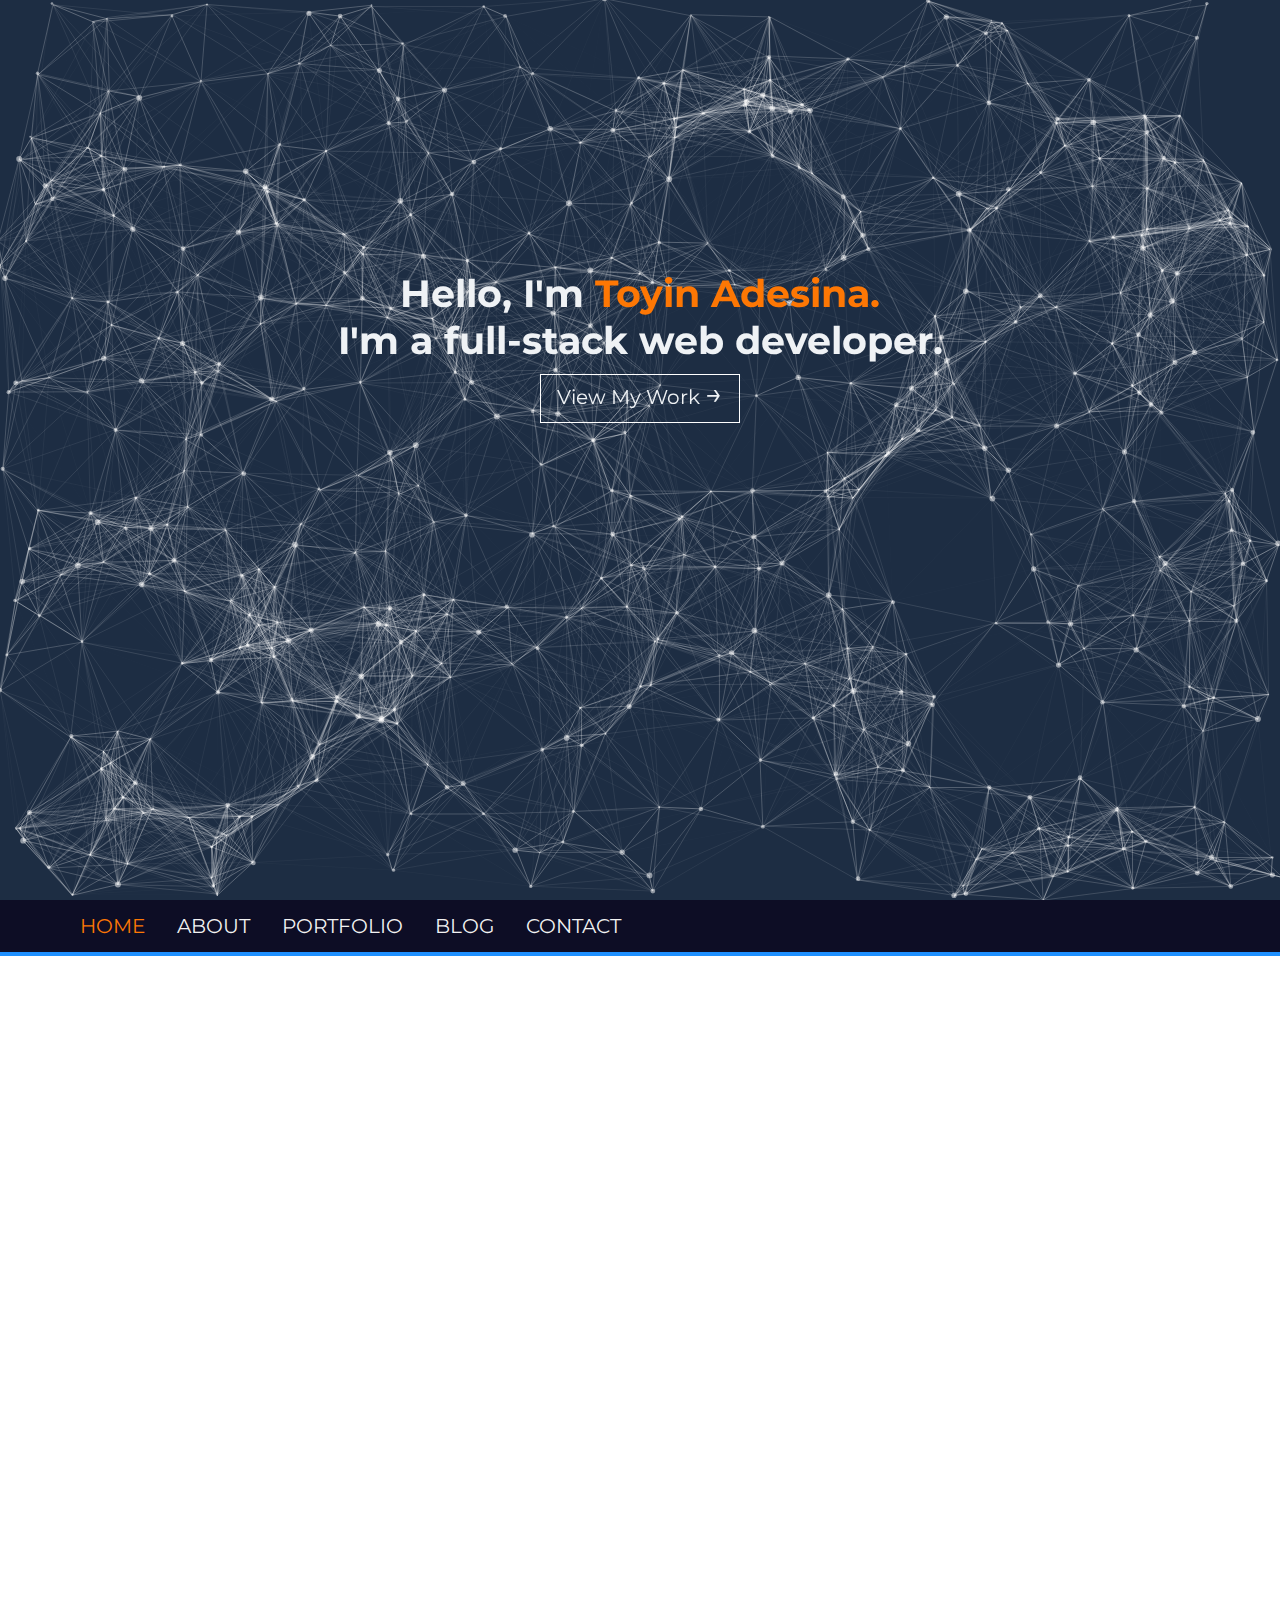
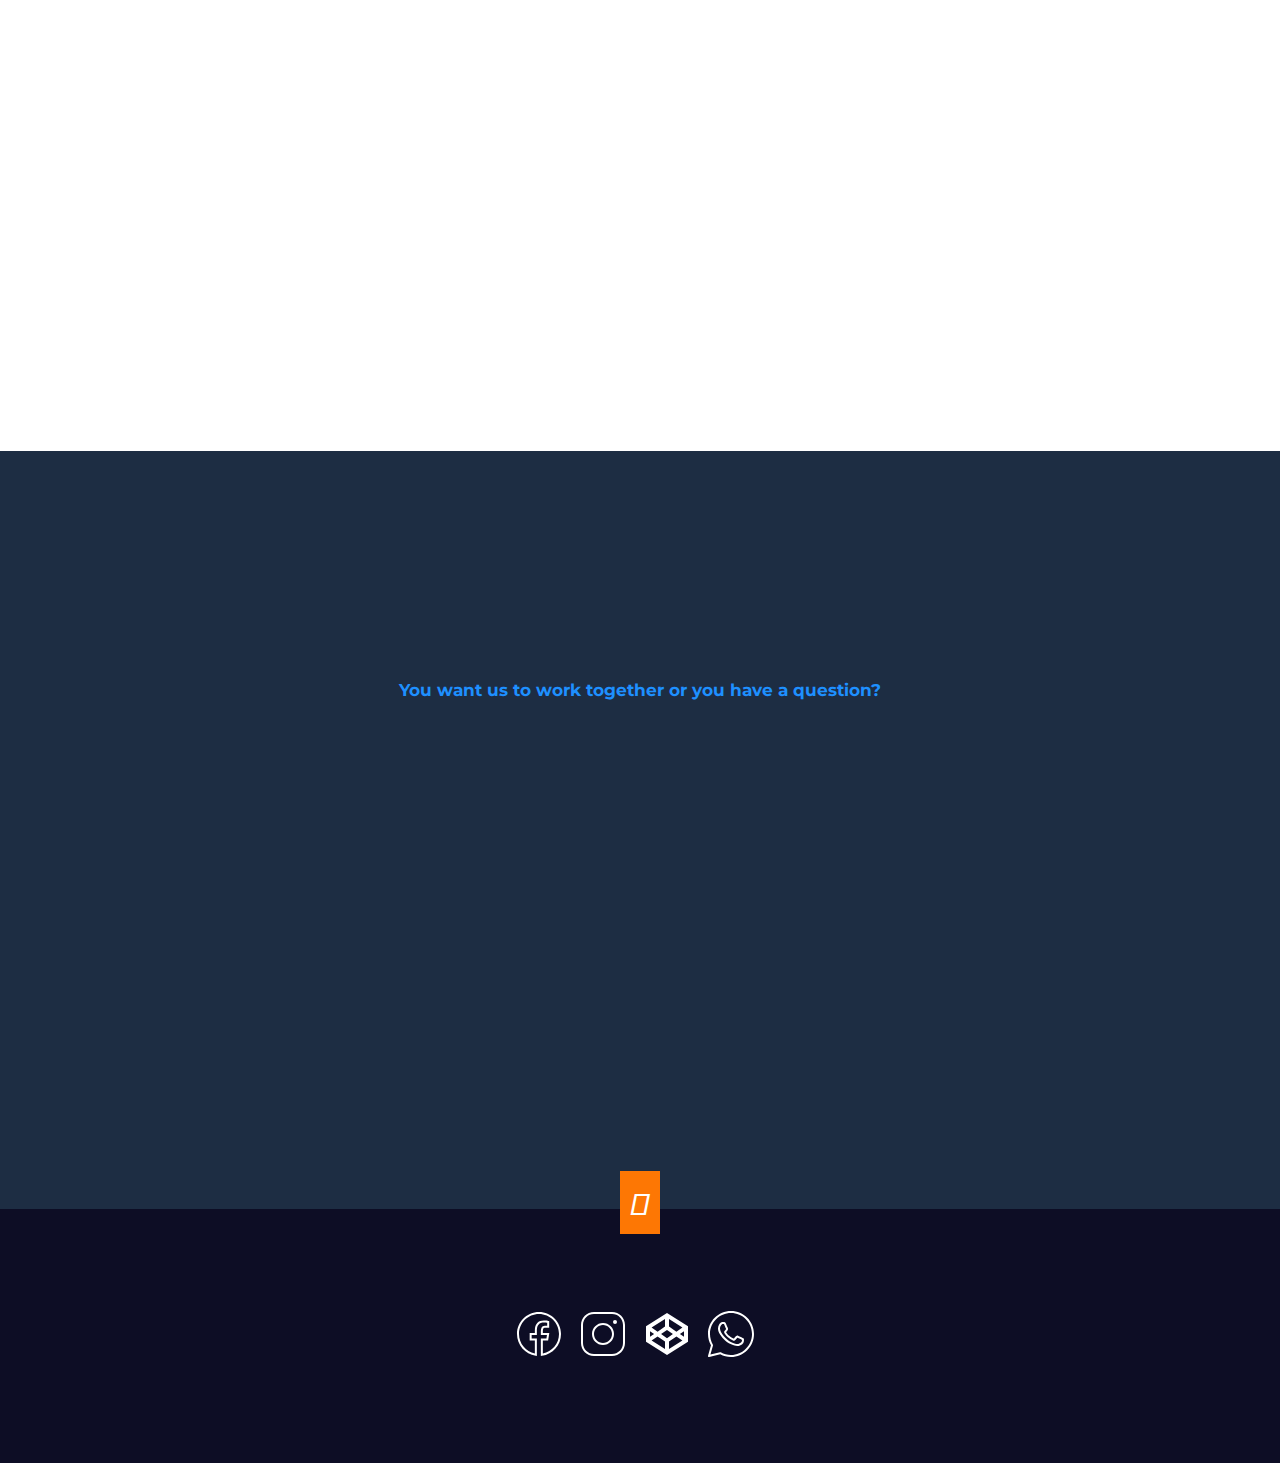
==== commit 3155f0f9: "forms......" ====
--- a/index.html
+++ b/index.html
@@ -1,3 +1,55 @@
+<!-- <?php 
+if(isset($_POST['submit'])){
+    $to = "toyinadesina2015@gmail.com"; // this is your Email address
+    $from = $_POST['email']; // this is the sender's Email address
+    $name = $_POST['name'];
+    $subject = "Form submission: From My Website";
+    $subject2 = "Copy of your form submission from Adesina Toyin portfolio site";
+    $message = `
+                <html>
+                    <head>
+                        <title>$subject</title>
+                    </head>
+                    <body>
+                        <p>`.$name . " wrote the following:" . "\n\n" .$_POST['message'].`</p>
+                    </body>
+                </html>
+                `;
+    $message2 = `
+                <html>
+                    <head>
+                        <title>$subject2</title>
+                    </head>
+                    <body>
+                        <p>Here is a copy of your message ` . $name . "\n\n" . $_POST['message'].`</p>
+                    </body>
+                </html>
+                `;
+
+    $headers[] = 'MIME-Version: 1.0';
+    $headers[] = 'Content-type: text/html; charset=iso-8859-1';
+
+    // Additional headers
+    $headers[] = 'To: Toyin <toyinadesina2015@gmail.com>';
+    $headers[] = 'From:'.$name. ' '.$from;
+
+    $headers2[] = 'MIME-Version: 1.0';
+    $headers2[] = 'Content-type: text/html; charset=iso-8859-1';
+
+    // Additional headers
+    $headers2[] = 'To: Toyin <toyinadesina2015@gmail.com>';
+    $headers2[] = 'From:'.$name. ' '.$to;
+
+    // $headers = "From:" . $from;
+    // $headers2 = "From:" . $to;
+    mail($to,$subject,$message,implode("\r\n", $headers));
+    //mail($from,$subject2,$message2,implode("\r\n", $headers2)); // sends a copy of the message to the sender
+    echo "Mail Sent. Thank you " . $name . ", we will contact you shortly.";
+    // You can also use header('Location: thank_you.php'); to redirect to another page.
+    // You cannot use header and echo together. It's one or the other.
+    }
+?> -->
+
 <!DOCTYPE html>
 <html>
     <head>
@@ -185,12 +237,15 @@
                     </div>
                     <p class="js-scrol">You want us to work together or you have a question?</p>
                     <div data="contact" class="appear-div inputs clear-fix">
-                        <form class="js-scroll form" style="margin: auto;">
-                            <input type="text" placeholder="name"/><br/>
-                            <input type="text" placeholder="email"/><br/>
-                            <textarea name="" placeholder="Message" id="" rows="10"></textarea>
+                        <form action="index.php" method="post" class="js-scroll form" style="margin: auto;">
+                            <input type="text" name="name" placeholder="name"/><br/>
+                            <input type="text" name="email" placeholder="email"/><br/>
+                            <textarea name="message" placeholder="Message" id="" rows="10"></textarea>
                         </form>
-                        <div class="submit js-scroll" type="submit">Submit</div>
+                        <div class="submit js-scroll" type="submit">
+                            <input type="submit" name="submit" value="Submit">
+                        </div>
+                        
                     </div>
                     <div class="goUp">
                         <!-- <span class="arrow fas">&#xf102;</span> -->
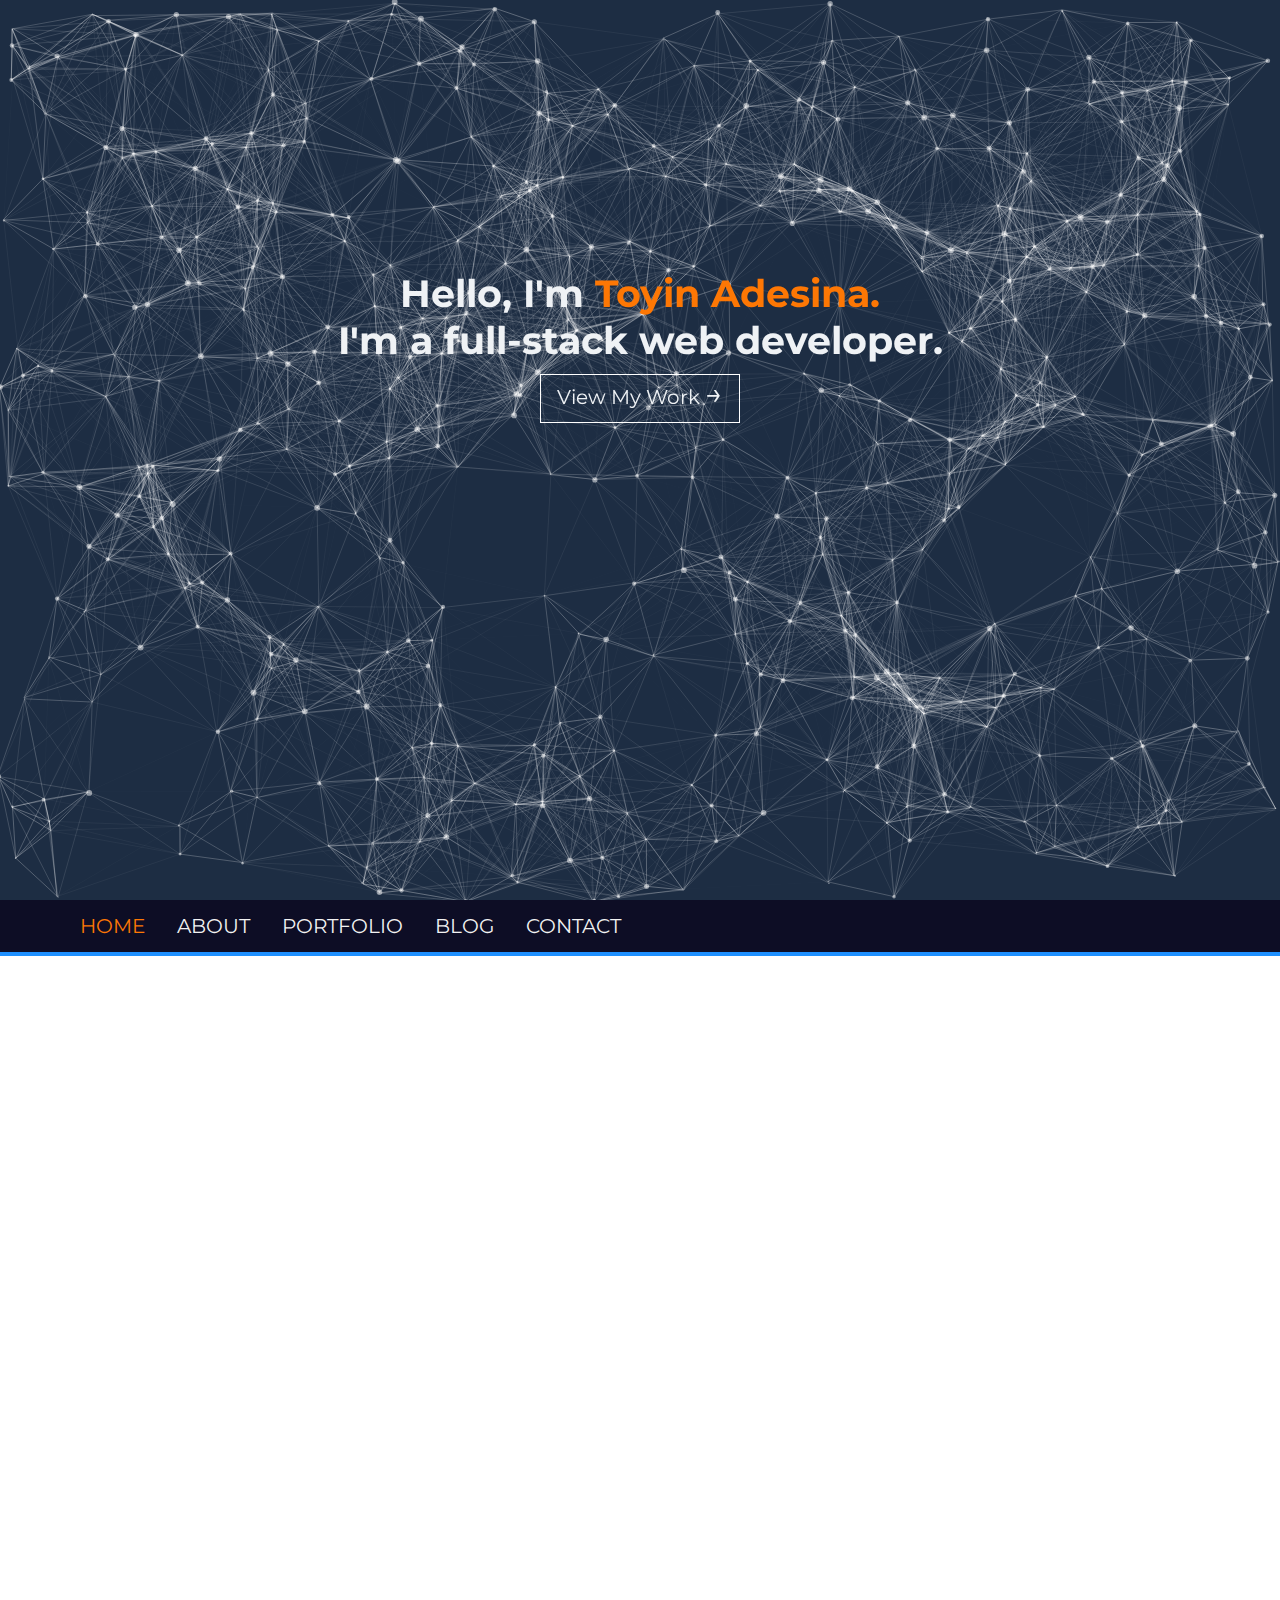
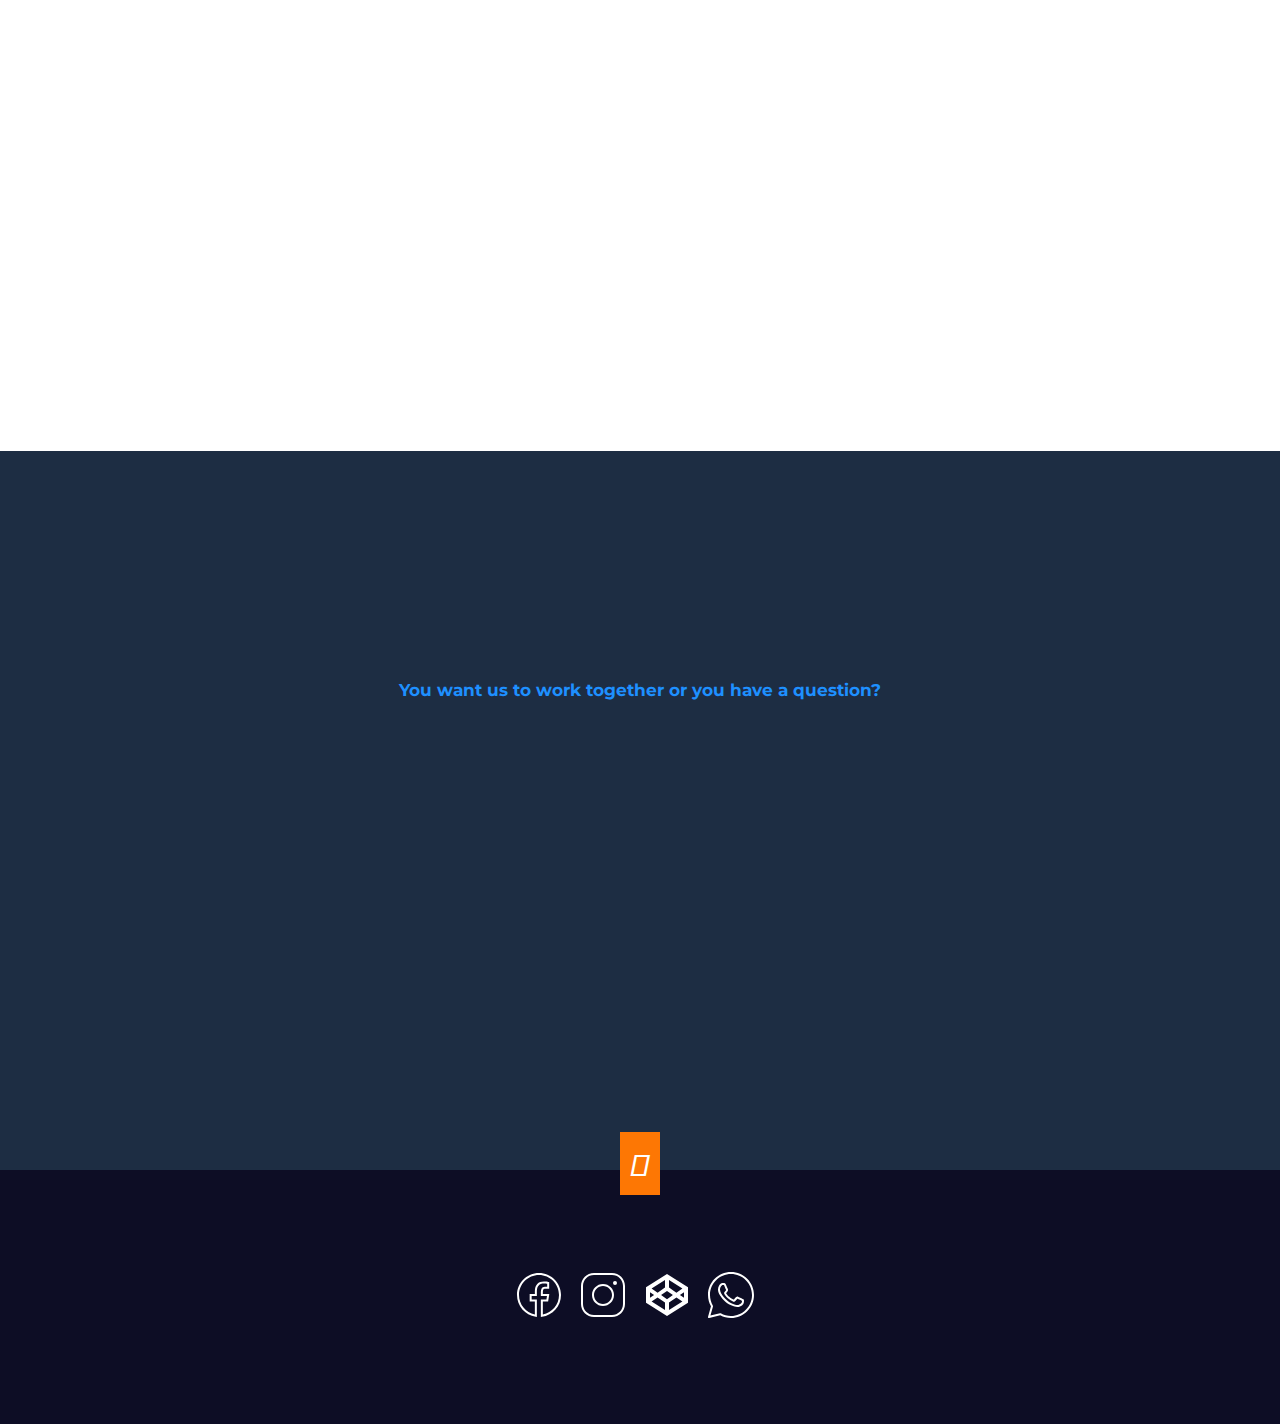
==== commit a08f95e7: "forms......" ====
--- a/index.html
+++ b/index.html
@@ -243,7 +243,7 @@
                             <textarea name="message" placeholder="Message" id="" rows="10"></textarea>
                         </form>
                         <div class="submit js-scroll" type="submit">
-                            <input type="submit" name="submit" value="Submit">
+                            Submit
                         </div>
                         
                     </div>
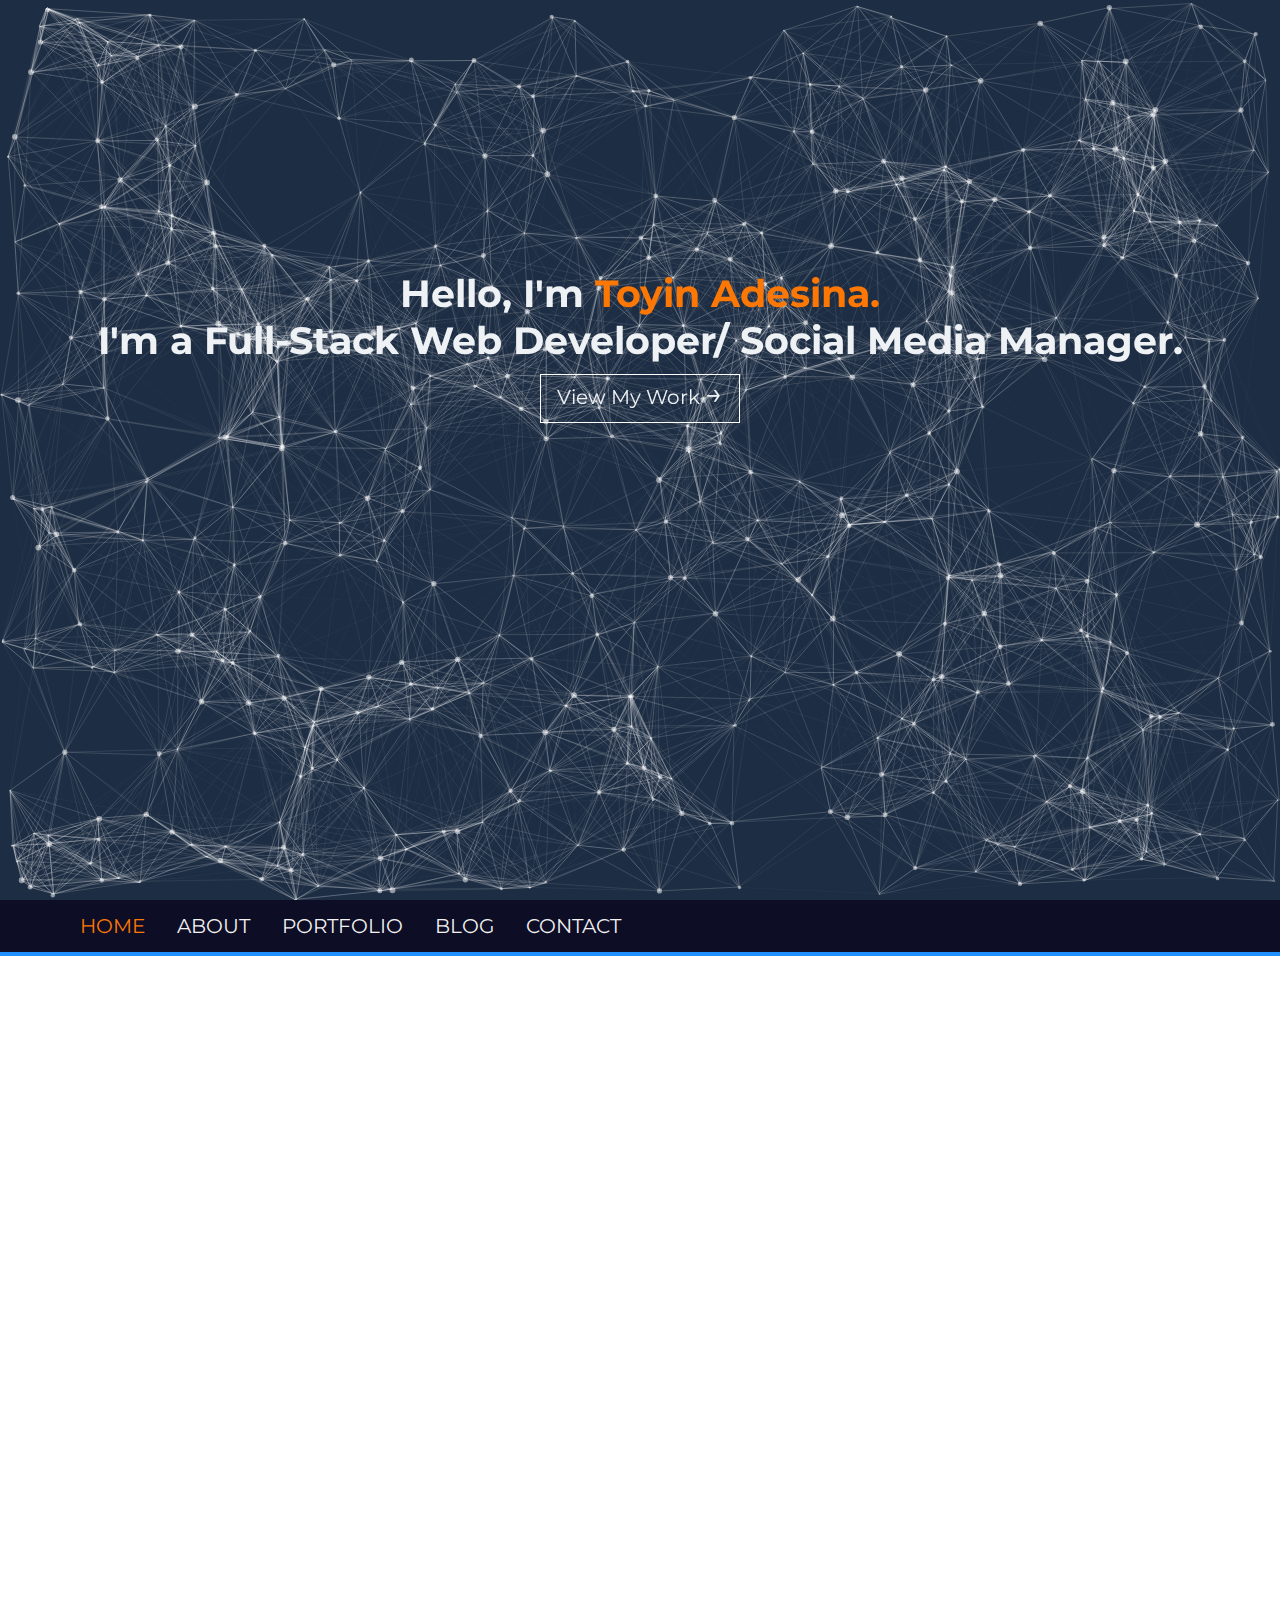
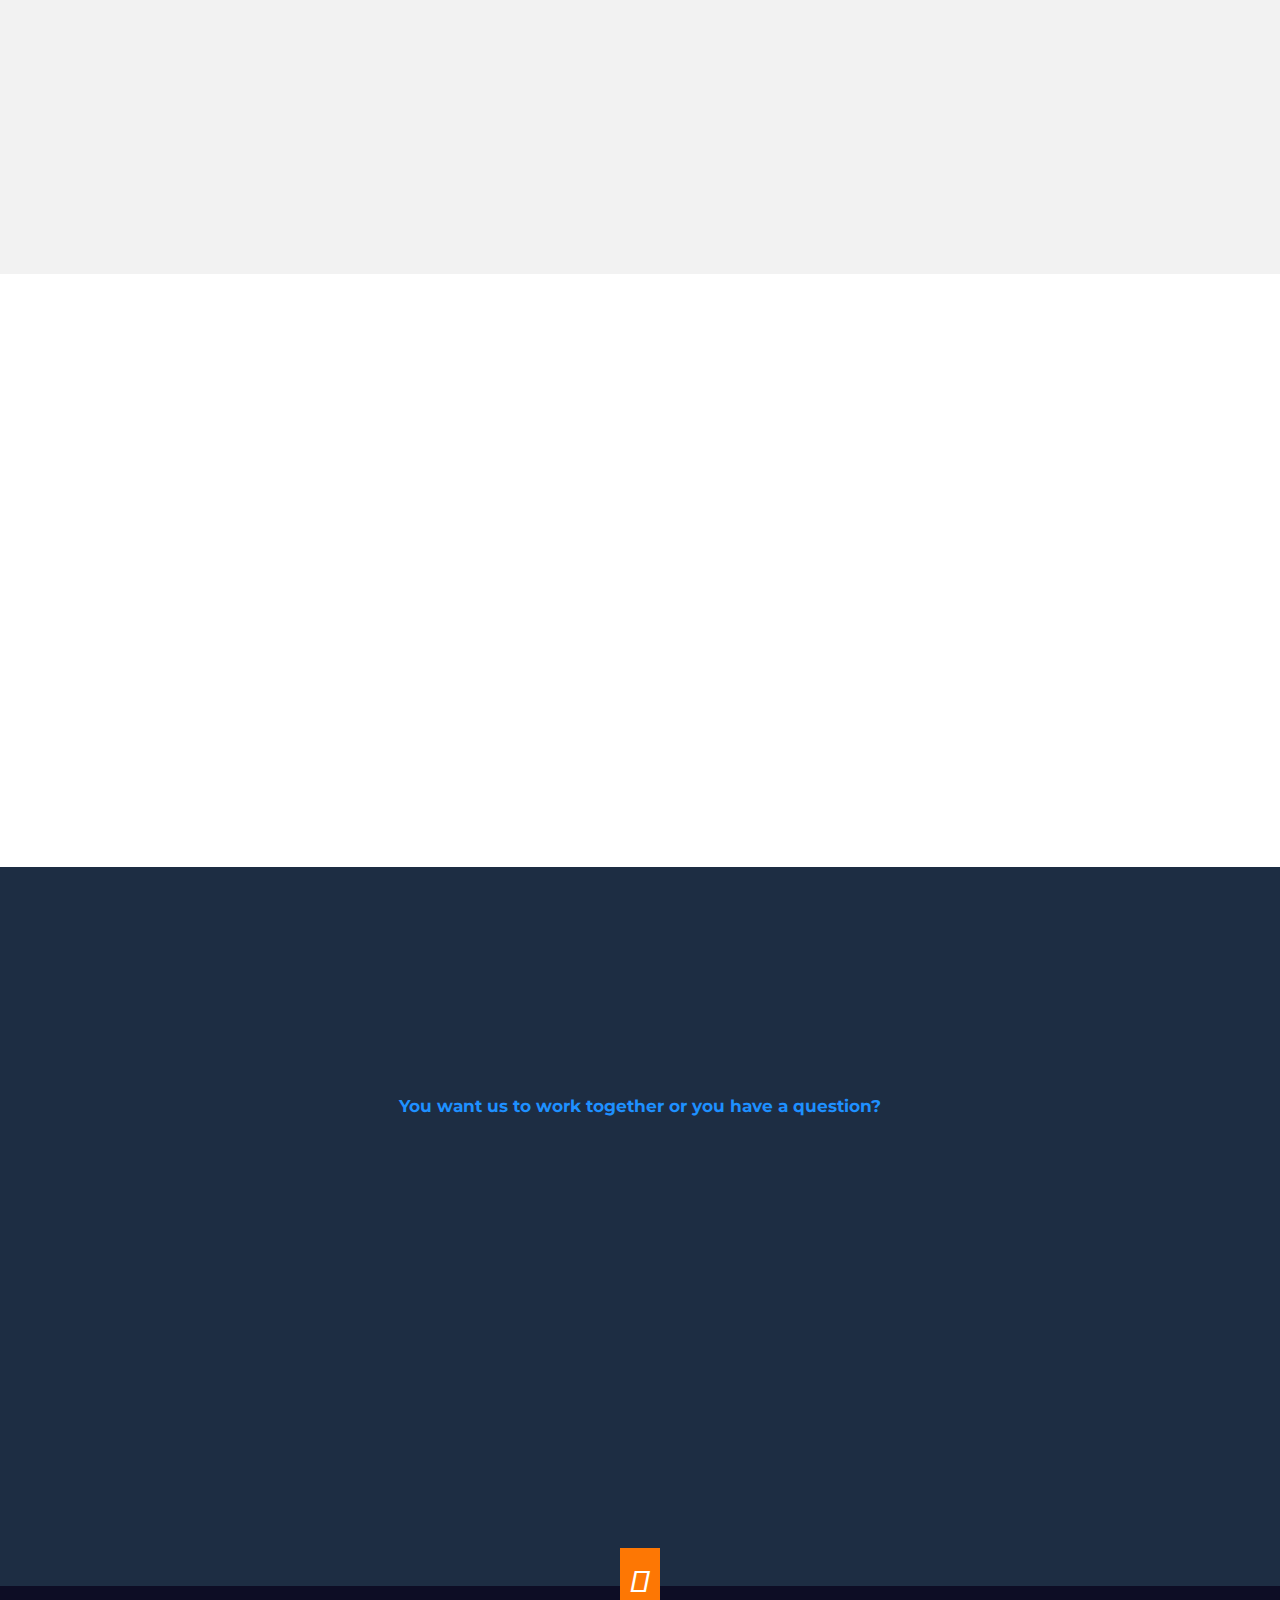
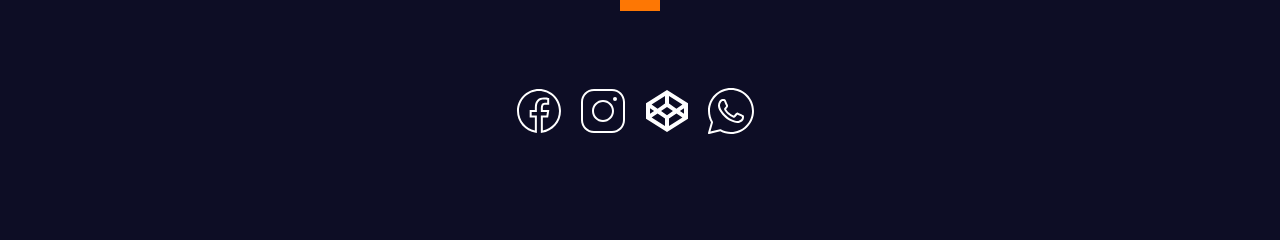
==== commit a32b451a: "Social Media" ====
--- a/index.html
+++ b/index.html
@@ -68,7 +68,7 @@
             <div id="particles-js" class="home">
                 <div class="title">
                     <h1 style=" font-size: 38px;">Hello, I'm <span class="active">Toyin Adesina.</span><br/>
-                        I'm a full-stack web developer.
+                        I'm a Full-Stack Web Developer/ Social Media Manager.
                     </h1>
                     <div class="button">
                         <span>
@@ -114,6 +114,15 @@
                             <img src="images/icons8-fast-64.png" alt="Fast Icon" title="Fast Icon" srcset=""/>
                         </div>
                         <div class="qualities-content">
+                            <h6>Social Media</h6>
+                            <p>I can help you manage your Page through content creation that will drive more traffic to your product(s).</p>
+                        </div>
+                    </div>
+                    <div class="js-scroll" >
+                        <div class="qualities-icon">
+                            <img src="images/icons8-fast-64.png" alt="Fast Icon" title="Fast Icon" srcset=""/>
+                        </div>
+                        <div class="qualities-content">
                             <h6>Speed</h6>
                             <p>I build websites that loads very fast and has a lag free interaction. This is my highest priority.</p>
                         </div>
@@ -153,8 +162,8 @@
                         </div>
                         <div class="avatar-content">
                             <h6>Who's this guy?</h6>
-                            <p>I'm a Web Developer for Pi Square Tech, Nigeria, a freelance software engineer specialized in both front-end and back-end web development.</p>
-                            <a href="#">Let's make something special.</a>
+                            <p>I'm a Web Developer and a Social Media Manager, a freelance software engineer specialized in both front-end and back-end web development and also skilled in graphics design for Social Media content creation.</p>
+                            <a href="#contact">Let's make something special.</a>
                         </div>
                     </div>
                     <div class="skills js-scroll" style="text-align: left;">
@@ -180,27 +189,32 @@
                         </div>
                         <div class="chart">
                             <div class="titleChart" style="width: 70%" >
-                                <div class="barChart" >React</div> 
-                            </div>
-                        </div>
-                        <div class="chart">
-                            <div class="titleChart" style="width: 70%" >
-                                <div class="barChart" >Bootstrap</div> 
-                            </div>
-                        </div>
-                        <div class="chart">
-                            <div class="titleChart" style="width: 70%" >
                                 <div class="barChart" >NodeJs</div> 
                             </div>
                         </div>
                         <div class="chart">
-                            <div class="titleChart" style="width: 50%" >
-                                <div class="barChart" >PHP</div> 
-                            </div>
-                        </div>
-                        <div class="chart">
-                            <div class="titleChart" style="width: 50%" >
+                            <div class="titleChart" style="width: 70%" >
+                                <div class="barChart" >SEO</div> 
+                            </div>
+                        </div>
+                        <div class="chart">
+                            <div class="titleChart" style="width: 70%" >
+                                <div class="barChart" >Facebook</div> 
+                            </div>
+                        </div>
+                        <div class="chart">
+                            <div class="titleChart" style="width: 70%" >
+                                <div class="barChart" >instagram</div> 
+                            </div>
+                        </div>
+                        <div class="chart">
+                            <div class="titleChart" style="width: 70%" >
                                 <div class="barChart" >Photoshop</div> 
+                            </div>
+                        </div>
+                        <div class="chart">
+                            <div class="titleChart" style="width: 90%" >
+                                <div class="barChart" >Google Docs</div> 
                             </div>
                         </div>
 
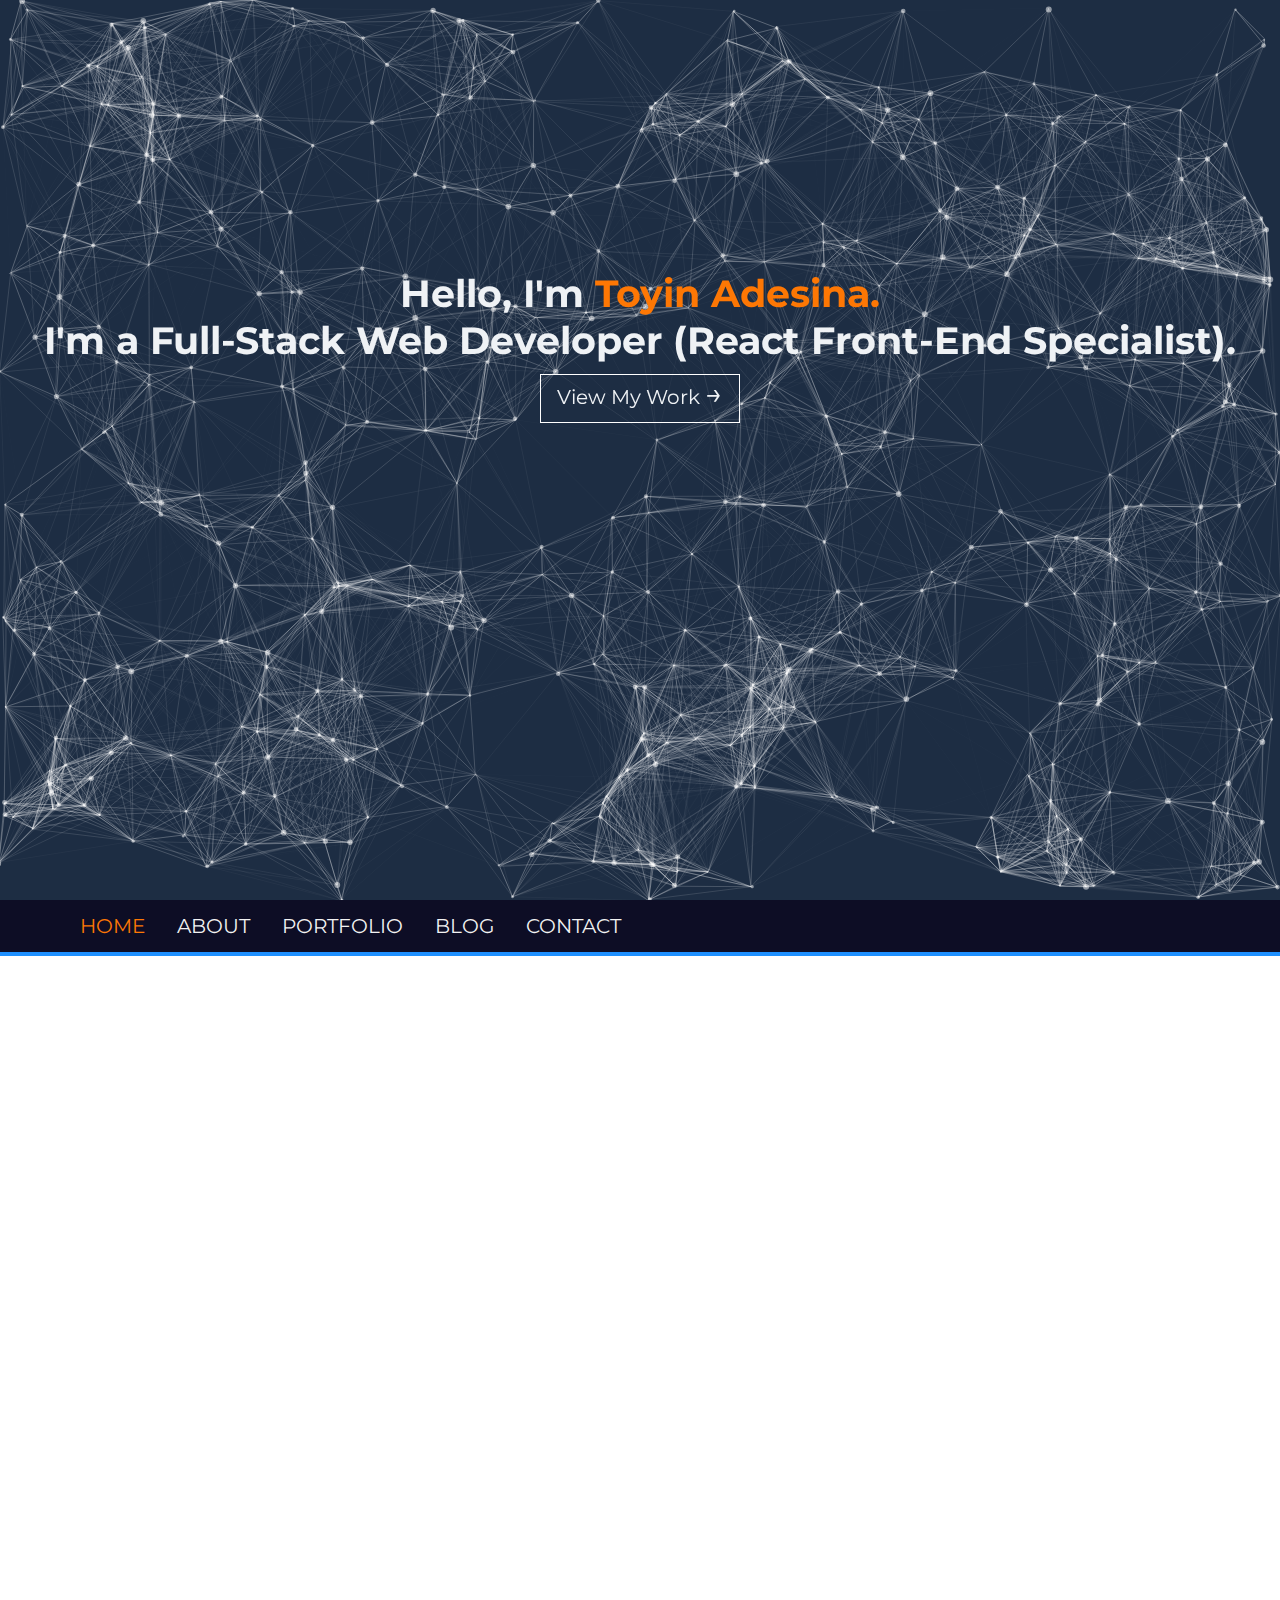
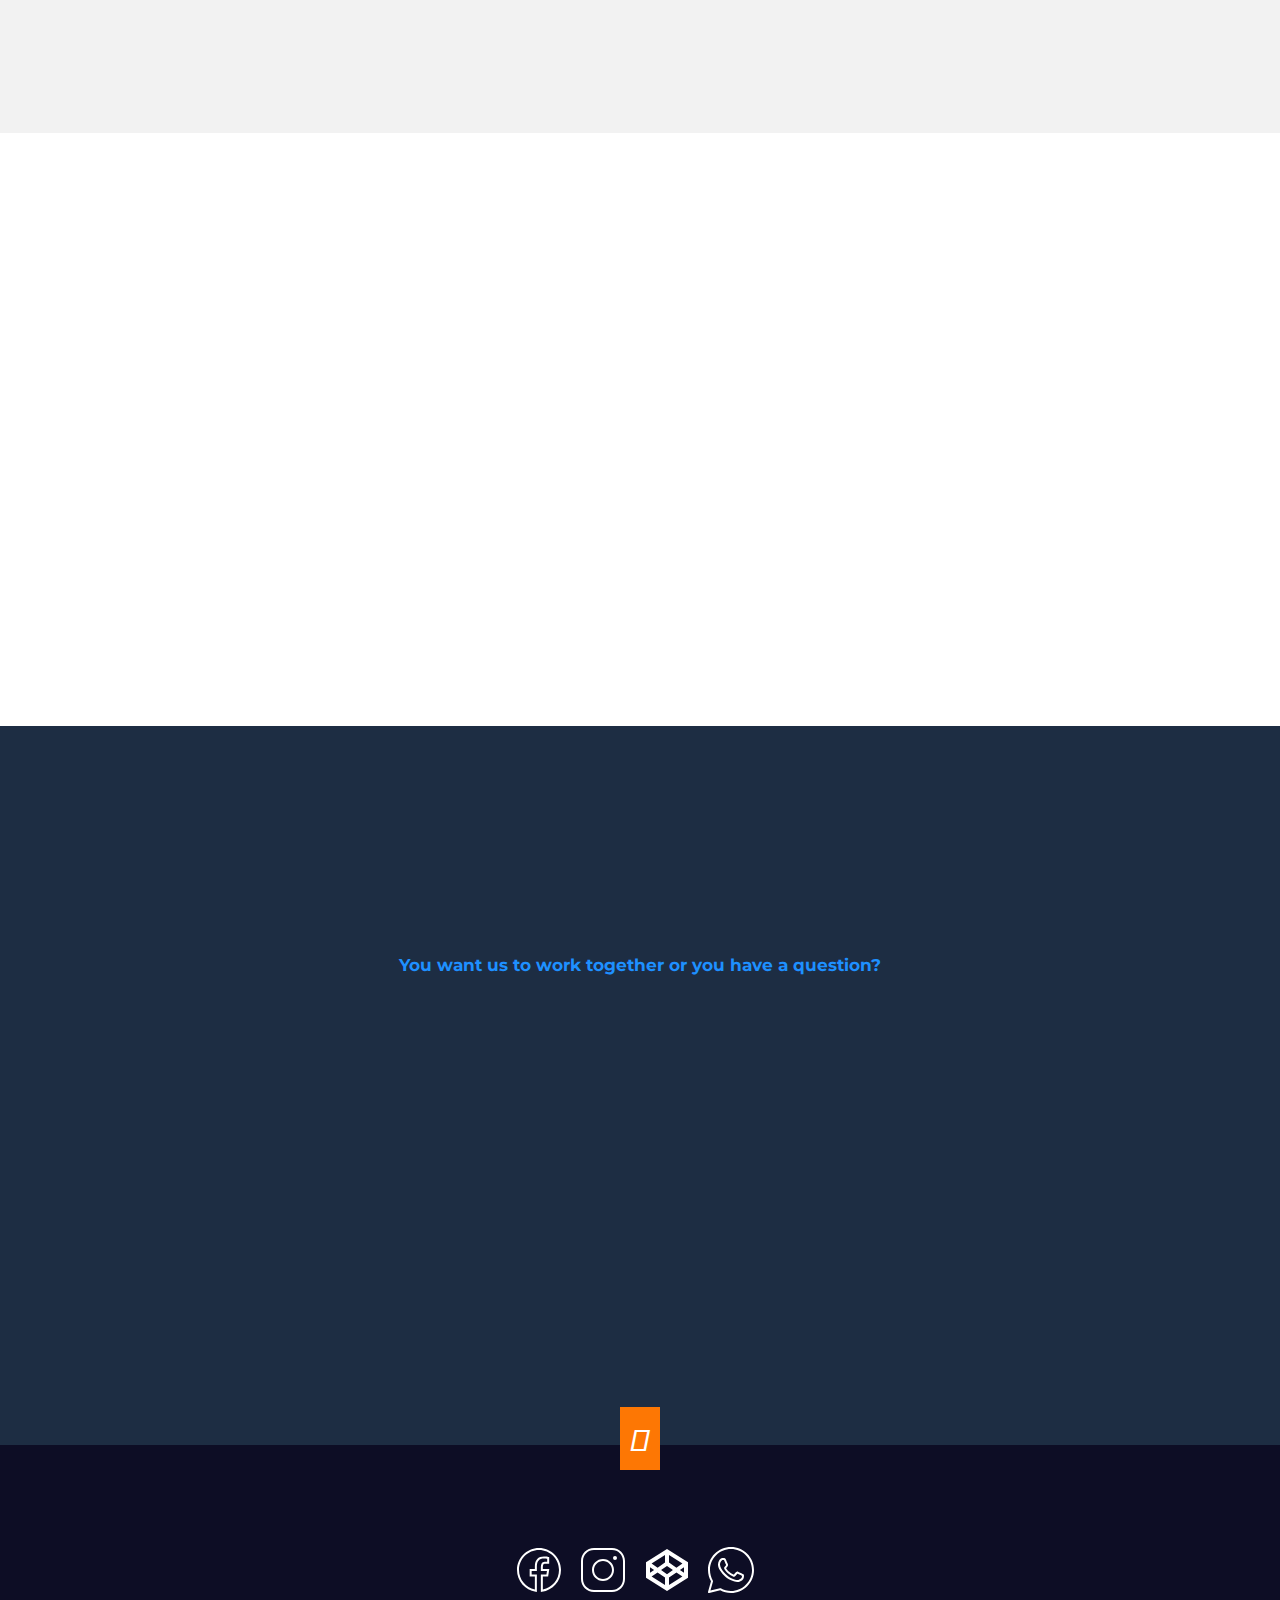
==== commit 1beef1b0: "Remove social media" ====
--- a/index.html
+++ b/index.html
@@ -68,7 +68,7 @@
             <div id="particles-js" class="home">
                 <div class="title">
                     <h1 style=" font-size: 38px;">Hello, I'm <span class="active">Toyin Adesina.</span><br/>
-                        I'm a Full-Stack Web Developer/ Social Media Manager.
+                        I'm a Full-Stack Web Developer (React Front-End Specialist).
                     </h1>
                     <div class="button">
                         <span>
@@ -109,7 +109,7 @@
                     <div class="line js-scroll"></div>
                 </div>
                 <div id="appear-div" class="appear-div flex-container">
-                    <div class="js-scroll" >
+                    <!-- <div class="js-scroll" >
                         <div class="qualities-icon">
                             <img src="images/icons8-fast-64.png" alt="Fast Icon" title="Fast Icon" srcset=""/>
                         </div>
@@ -117,7 +117,7 @@
                             <h6>Social Media</h6>
                             <p>I can help you manage your Page through content creation that will drive more traffic to your product(s).</p>
                         </div>
-                    </div>
+                    </div> -->
                     <div class="js-scroll" >
                         <div class="qualities-icon">
                             <img src="images/icons8-fast-64.png" alt="Fast Icon" title="Fast Icon" srcset=""/>
@@ -162,7 +162,15 @@
                         </div>
                         <div class="avatar-content">
                             <h6>Who's this guy?</h6>
-                            <p>I'm a Web Developer and a Social Media Manager, a freelance software engineer specialized in both front-end and back-end web development and also skilled in graphics design for Social Media content creation.</p>
+                            <p>
+                                I am a self-motivated individual with in-depth knowledge of languages and development tools.
+Passionate about problem-solving in the real world, never afraid of hard work.
+I have a track record of using modern technologies to bring software products to life.
+
+I have a working experience in Front end Stack in HTML, CSS, Javascript, and some JS frameworks like React, and Jquery.
+I also have experience building APIs with PHP and NodeJs
+If you need an innovative mind for your project, contact me today.
+                            </p>
                             <a href="#contact">Let's make something special.</a>
                         </div>
                     </div>
@@ -178,12 +186,17 @@
                             </div>
                         </div>
                         <div class="chart">
-                            <div class="titleChart" style="width: 70%" >
+                            <div class="titleChart" style="width: 90%" >
                                 <div class="barChart" >JavaScript</div> 
                             </div>
                         </div>
                         <div class="chart">
                             <div class="titleChart" style="width: 90%" >
+                                <div class="barChart" >React</div> 
+                            </div>
+                        </div>
+                        <div class="chart">
+                            <div class="titleChart" style="width: 95%" >
                                 <div class="barChart" >Jquery</div> 
                             </div>
                         </div>
@@ -197,7 +210,7 @@
                                 <div class="barChart" >SEO</div> 
                             </div>
                         </div>
-                        <div class="chart">
+                        <!-- <div class="chart">
                             <div class="titleChart" style="width: 70%" >
                                 <div class="barChart" >Facebook</div> 
                             </div>
@@ -216,7 +229,7 @@
                             <div class="titleChart" style="width: 90%" >
                                 <div class="barChart" >Google Docs</div> 
                             </div>
-                        </div>
+                        </div> -->
 
                     </div>             
                 </div>
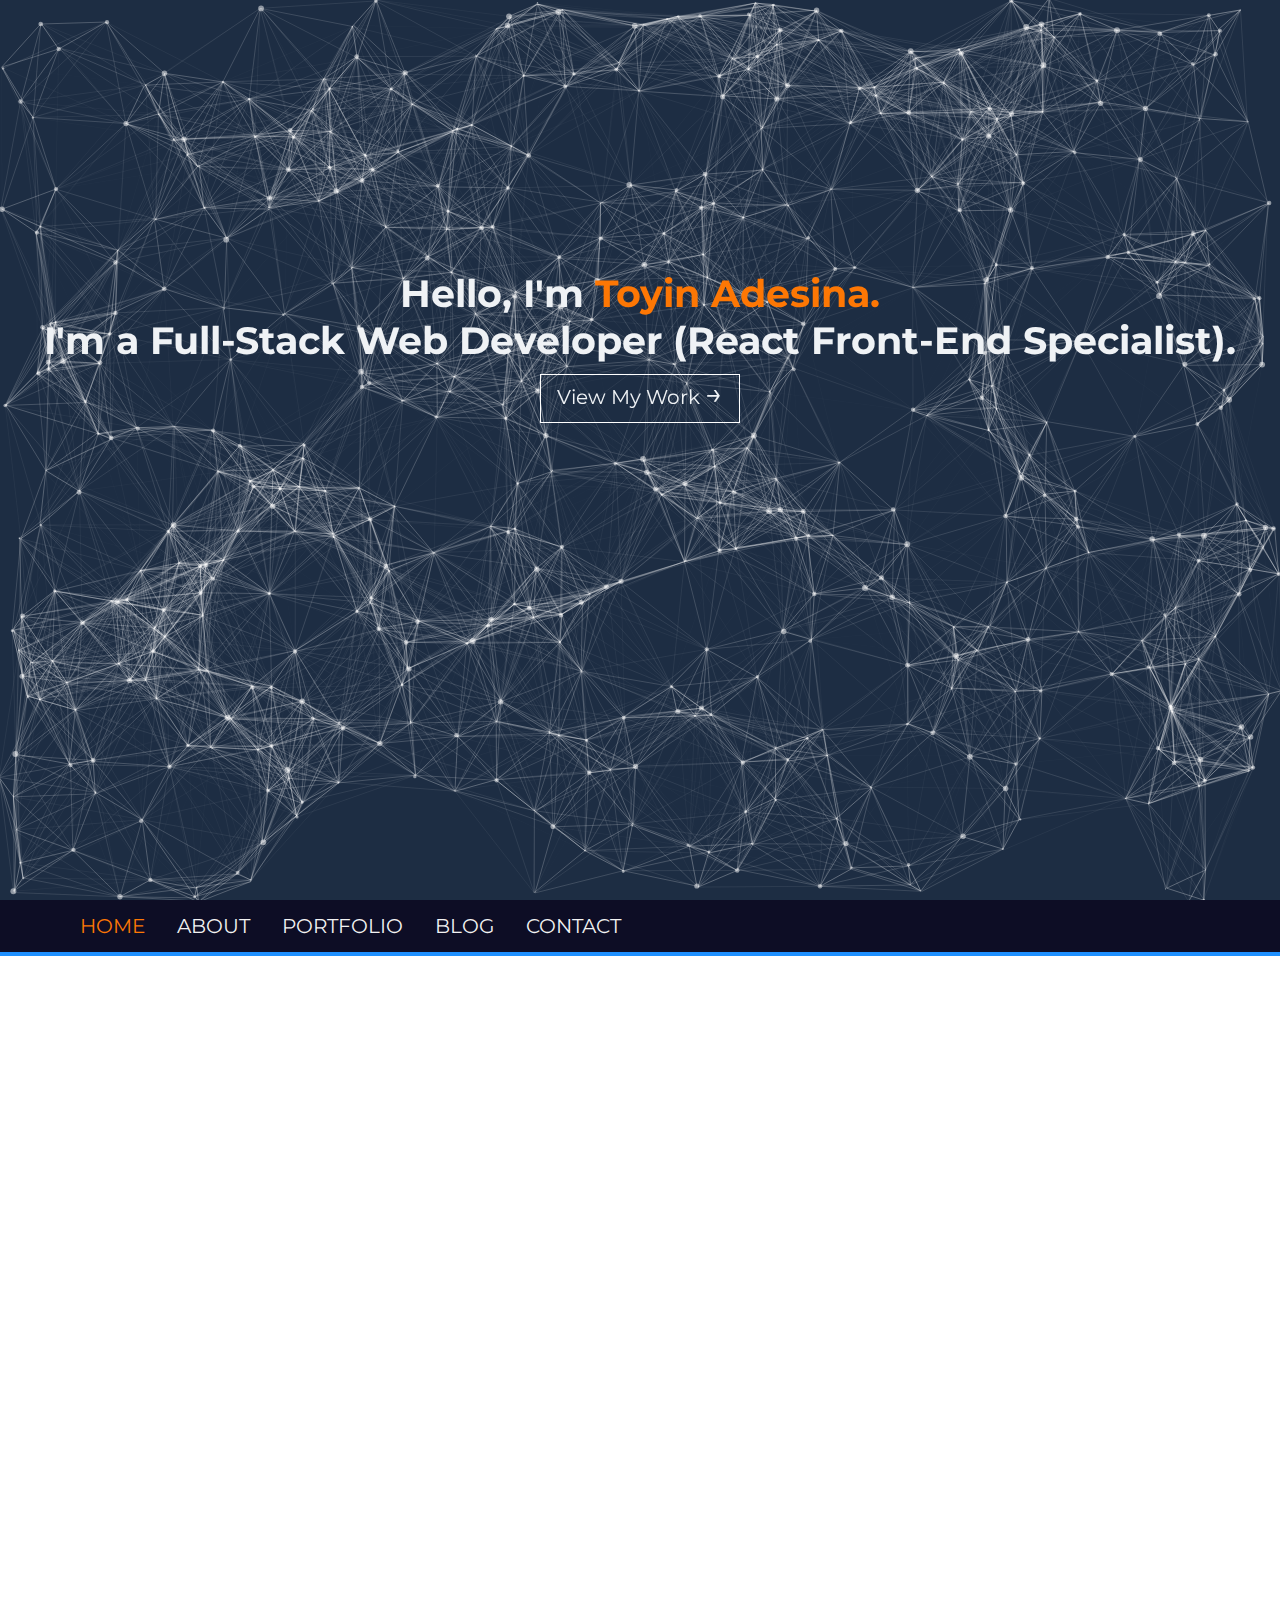
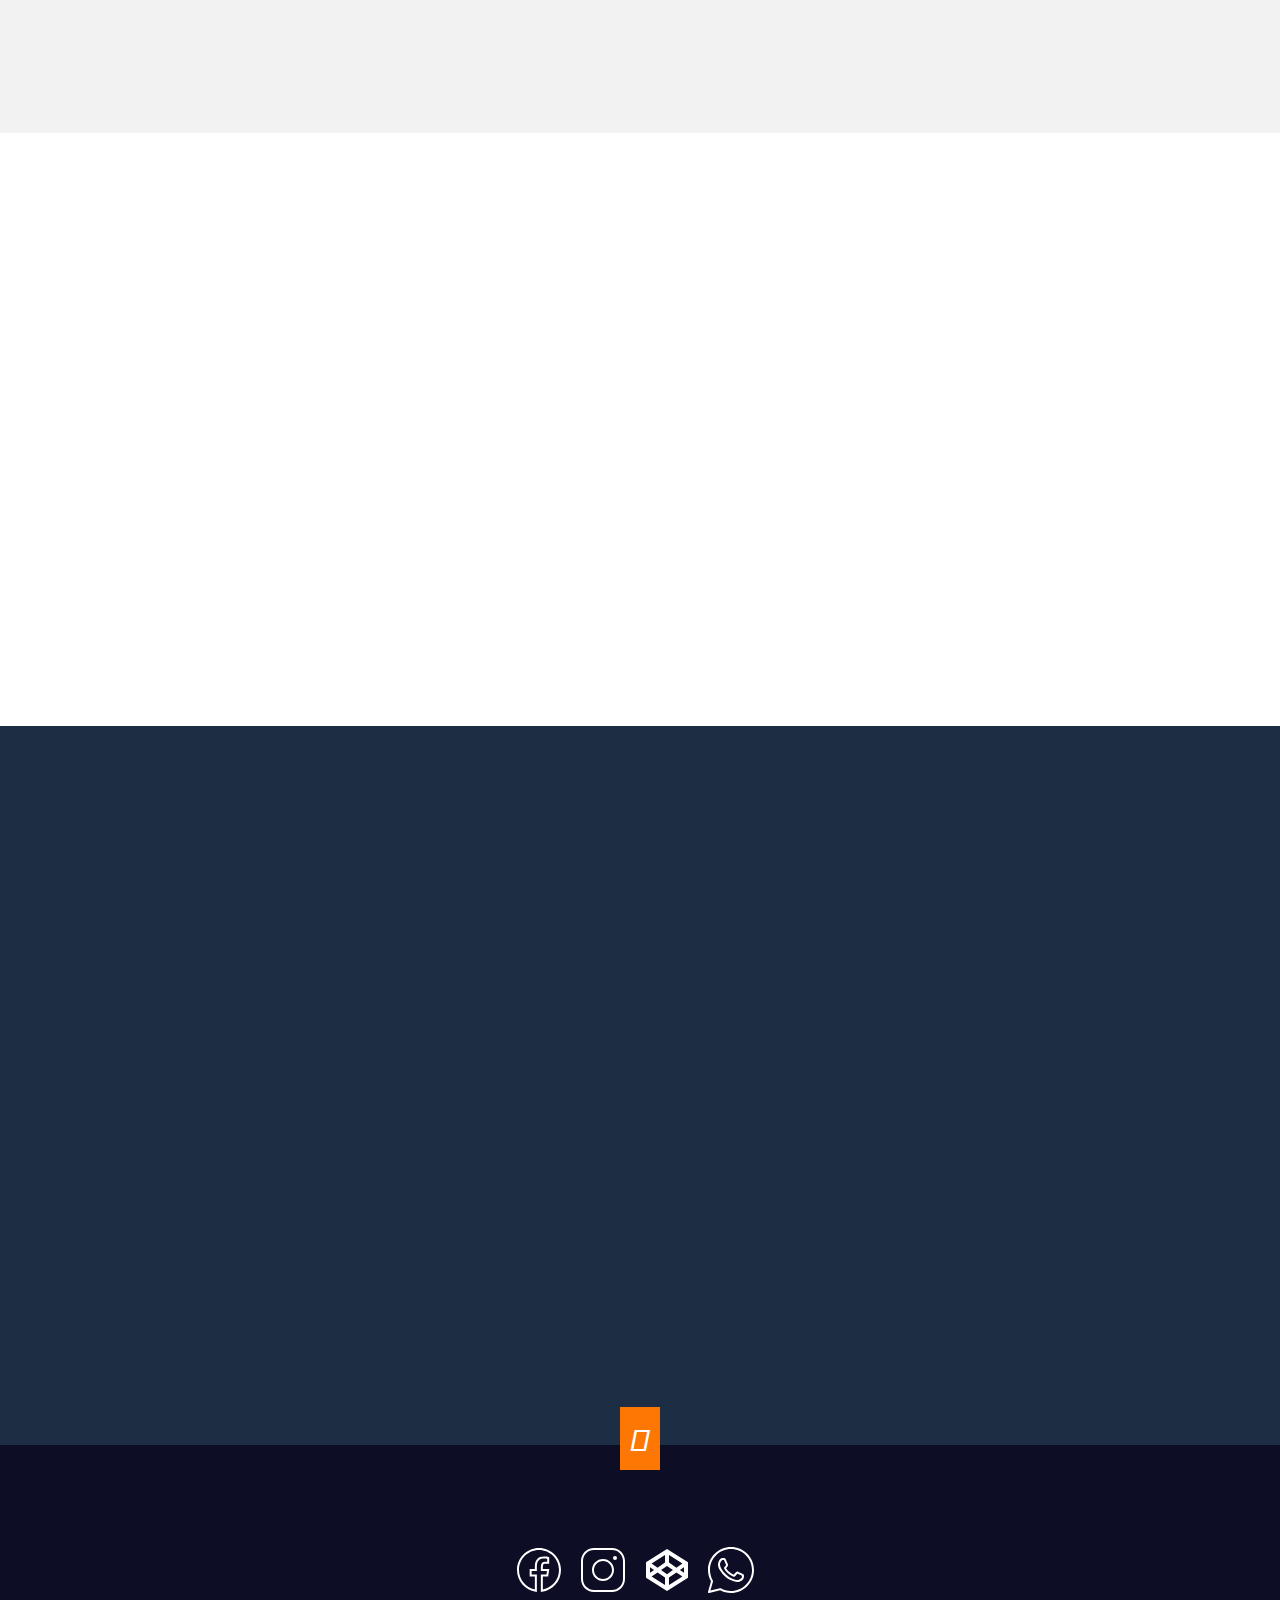
==== commit c8d55863: "contact form" ====
--- a/index.html
+++ b/index.html
@@ -262,14 +262,14 @@
                         <h1 id="aboutHead" class="js-scroll">CONTACT</h1>
                         <div class="line-contact js-scroll"></div>
                     </div>
-                    <p class="js-scrol">You want us to work together or you have a question?</p>
+                    <p class="js-scroll">You want us to work together or you have a question?</p>
                     <div data="contact" class="appear-div inputs clear-fix">
-                        <form action="index.php" method="post" class="js-scroll form" style="margin: auto;">
-                            <input type="text" name="name" placeholder="name"/><br/>
-                            <input type="text" name="email" placeholder="email"/><br/>
-                            <textarea name="message" placeholder="Message" id="" rows="10"></textarea>
+                        <form method="post" class="js-scroll form" style="margin: auto;">
+                            <input type="text" id="name" name="name" placeholder="name"/><br/>
+                            <input type="text" id="email" name="email" placeholder="email"/><br/>
+                            <textarea name="message" id="message" placeholder="Message" id="" rows="10"></textarea>
                         </form>
-                        <div class="submit js-scroll" type="submit">
+                        <div id="form" class="submit js-scroll" type="submit">
                             Submit
                         </div>
                         
